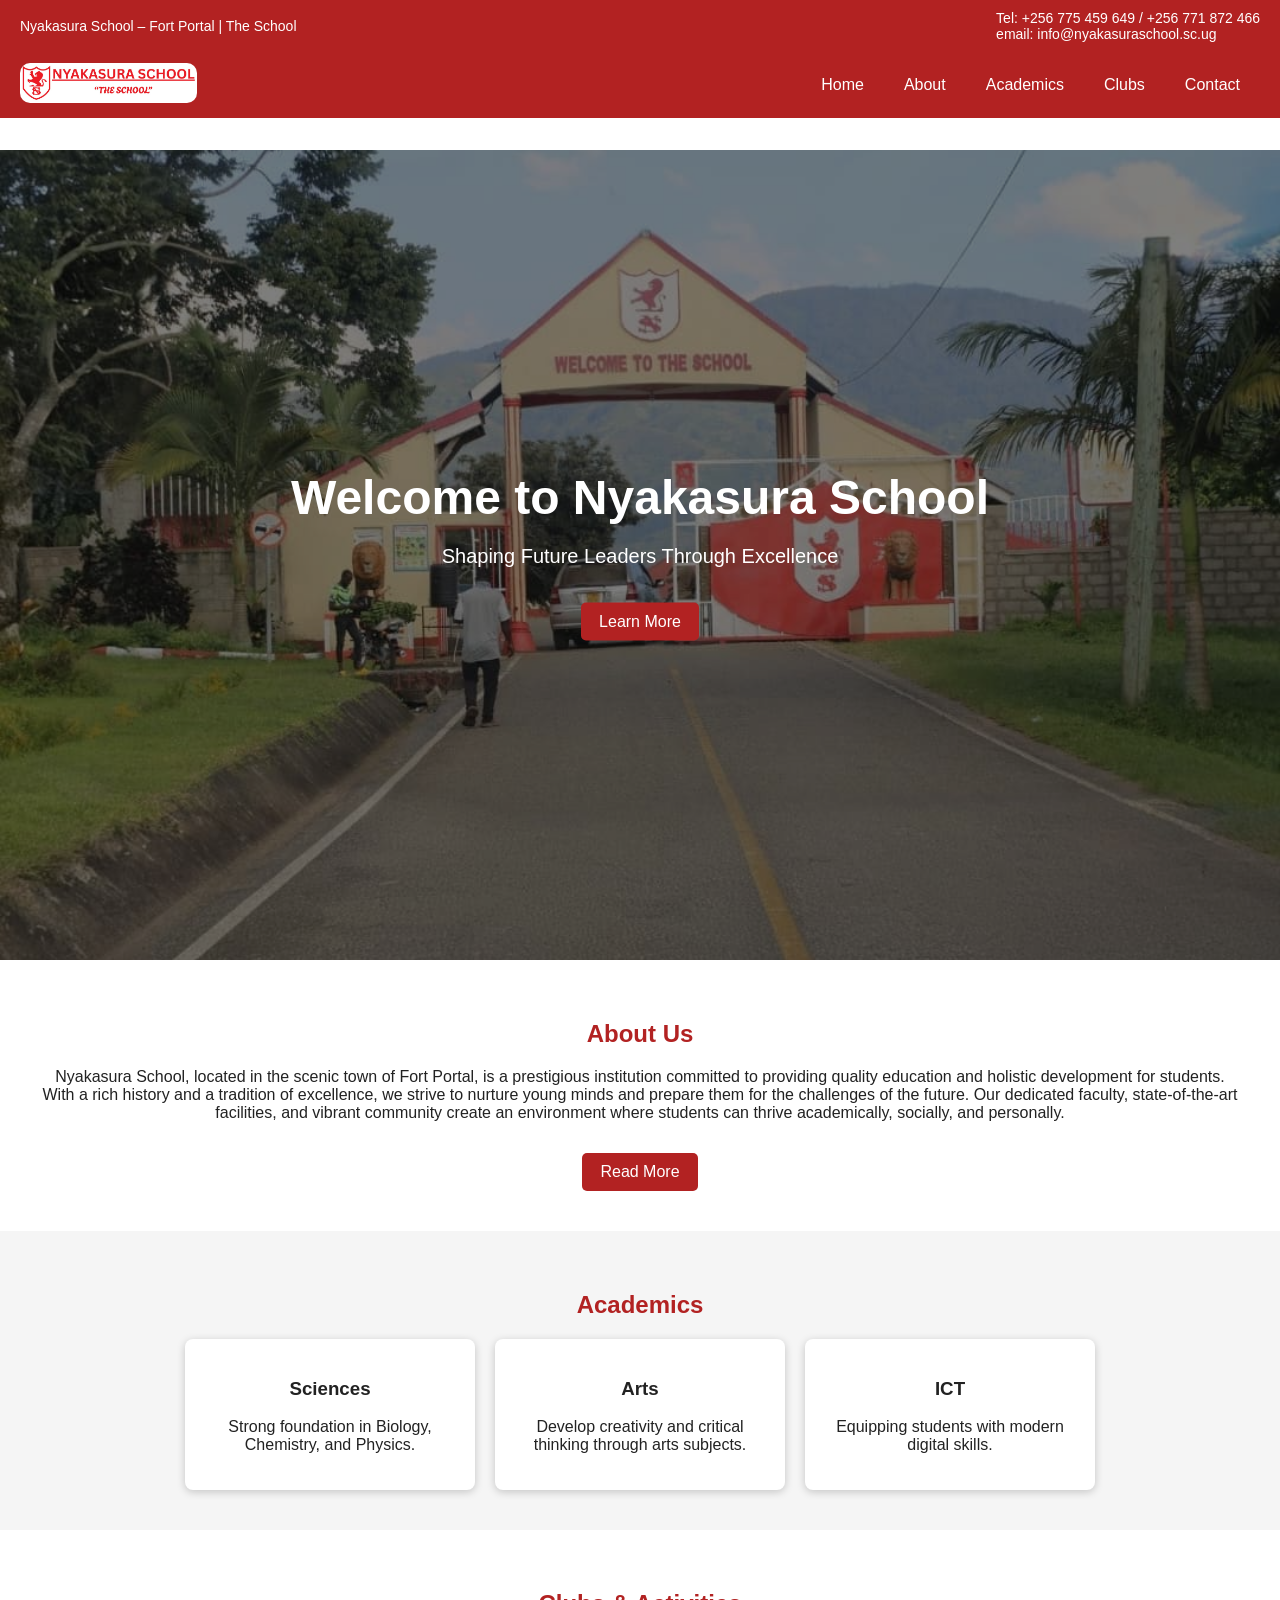
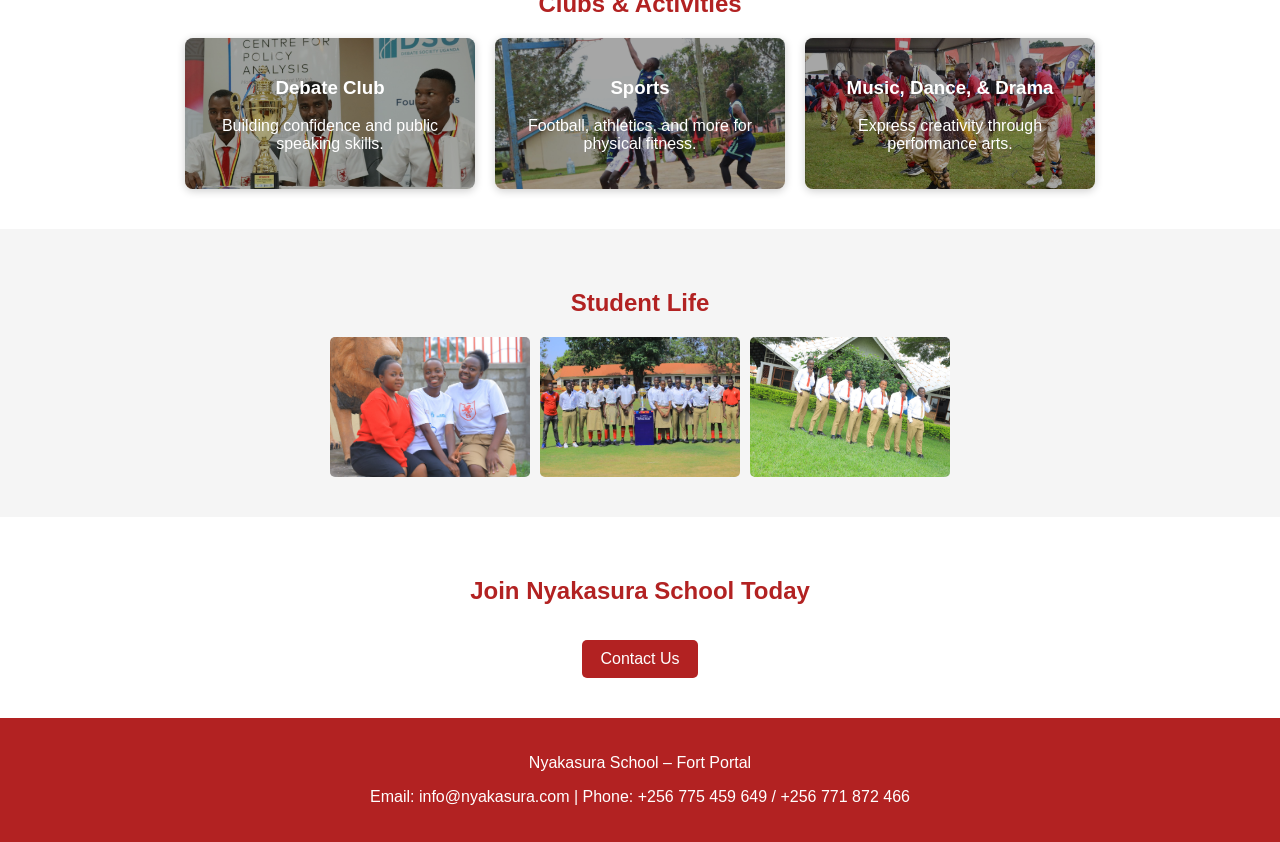
==== index.html @ 64fe82e9 "changed css display for the about page" ====
<!DOCTYPE html>
<html lang="en">
<head>
<meta charset="UTF-8">
<meta name="viewport" content="width=device-width, initial-scale=1.0">
<title>Nyakasura School - Fort Portal</title>

<link rel="stylesheet" href="styles/general.css">
<link rel="stylesheet" href="styles/header.css">
<link rel="stylesheet" href="styles/body.css">
</head>

<body>

<!-- Top Header -->
<div class="top-header">
  <div>
    Nyakasura School – Fort Portal | The School
  </div>
    <div>
      Tel: +256 775 459 649 / +256 771 872 466 
      <div class="separator"></div>
      email: info@nyakasuraschool.sc.ug
    </div>
    
</div>

<!-- Navbar -->
<div class="navbar">

  <div class="navbar-badge">
    <img src="images/Nyakasura_nav_badge.jpg" alt="">
  </div>

  <div class="navbar-links">
    <a href="index.html">Home</a>
    <a href="about.html">About</a>
    <a href="academics.html">Academics</a>
    <a href="clubs.html">Clubs</a>
    <a href="contact.html">Contact</a>
  </div>
    
</div>

<!-- Hero Section -->
<div class="hero">
    <div class="hero-content">
        <h1>Welcome to Nyakasura School</h1>
        <p>Shaping Future Leaders Through Excellence</p>
        <a href="#" class="btn">Learn More</a>
    </div>
</div>

<!-- About Preview -->
<section>
    <h2>About Us</h2>
    <p>
        Nyakasura School, located in the scenic town of Fort Portal, is a prestigious institution committed to providing quality education and holistic development for students. With a rich history and a tradition of excellence, we strive to nurture young minds and prepare them for the challenges of the future. Our dedicated faculty, state-of-the-art facilities, and vibrant community create an environment where students can thrive academically, socially, and personally.
    </p>
    <a href="about.html" class="btn">Read More</a>
</section>

<!-- Academics -->
<section class="light">
    <h2>Academics</h2>
    <div class="cards">
        <div class="card">
            <h3>Sciences</h3>
            <p>Strong foundation in Biology, Chemistry, and Physics.</p>
        </div>
        <div class="card">
            <h3>Arts</h3>
            <p>Develop creativity and critical thinking through arts subjects.</p>
        </div>
        <div class="card">
            <h3>ICT</h3>
            <p>Equipping students with modern digital skills.</p>
        </div>
    </div>
</section>

<!-- Clubs -->
<section>
    <h2>Clubs & Activities</h2>
    <div class="cards">
        <div class="card" id="debate">
            <h3>Debate Club</h3>
            <p>Building confidence and public speaking skills.</p>
        </div>
        <div class="card" id="sports">
            <h3>Sports</h3>
            <p>Football, athletics, and more for physical fitness.</p>
        </div>
        <div class="card" id="mdd">
            <h3>Music, Dance, & Drama</h3>
            <p>Express creativity through performance arts.</p>
        </div>
    </div>
</section>

<!-- Gallery -->
<section class="light">
    <h2>Student Life</h2>
    <div class="gallery">
        <img src="images/gallery1.jpg">
        <img src="images/gallery2.jpg">
        <img src="images/gallery4.jpg">
    </div>
</section>

<!-- Call to Action -->
<section>
    <h2>Join Nyakasura School Today</h2>
    <a href="#" class="btn">Contact Us</a>
</section>

<!-- Footer -->
<footer>
    <p>Nyakasura School – Fort Portal</p>
    <p>Email: info@nyakasura.com | Phone: +256 775 459 649 / +256 771 872 466</p>
</footer>

</body>
</html>
---- styles/general.css ----
/* General */
body {
    margin: 0;
    font-family: Arial, sans-serif;
    color: #222;
}
---- styles/header.css ----
/* Top Header */
.top-header {
    background-color: #B22222;
    color: white;
    padding: 10px 20px;
    font-size: 14px;
    display: flex;
    justify-content: space-between;
    align-items: center;
}

/* Navbar */
.navbar {
    display: flex;
    justify-content: space-between;
    align-items: center;
    background-color: #B22222;
    padding: 10px 20px;
}

.navbar-badge img {
    height: 40px;
    width: auto;
    flex-shrink: 0;
    border-radius: 10px;
    
}

.navbar-links {
    display: flex;
}

.navbar a {
    color: white;
    padding: 14px 20px;
    text-decoration: none;
    transition: 0.3s;
}

.navbar a:hover {
    background-color: #8B1A1A;
}
---- styles/body.css ----
/* Hero Section */
.hero {
    height: 90vh;
    background-image: url(../images/nyakasura_welcome_image.jpeg);
    background-repeat: no-repeat;
    background-size: cover;
    background-position: center;
    position: relative;
}

/* Overlay */
.hero::after {
    content: "";
    position: absolute;
    top: 0;
    left: 0;
    right: 0;
    bottom: 0;
    background: rgba(0,0,0,0.5);
}

/* Hero Content */
.hero-content {
    position: relative;
    z-index: 1;
    color: white;
    text-align: center;
    top: 50%;
    transform: translateY(-50%);
}

.hero h1 {
    font-size: 48px;
    margin-bottom: 10px;
}

.hero p {
    font-size: 20px;
}

.about-hero {
    background-image: url("../images/aerial_view.jpg");
    background-repeat: no-repeat;
    background-size: cover;
    background-position: center;
    position: relative;
    height: 200px;
    text-align: center;
    color: white;
}

.about-hero::after {
    content: "";
    position: absolute;
    top: 0;
    left: 0;
    right: 0;
    bottom: 0;
    background: rgba(0,0,0,0.5);
}

/* Button */
.btn {
    background-color: #B22222;
    color: white;
    padding: 10px 18px;
    border: none;
    border-radius: 5px;
    margin-top: 15px;
    display: inline-block;
    text-decoration: none;
    transition: 0.3s;
}

.btn:hover {
    background-color: #8B1A1A;
    transform: scale(1.05);
}

/* Sections */
section {
    padding: 40px;
    text-align: center;
}

.light {
    background-color: #F5F5F5;
}

/* Cards */
.cards {
    display: flex;
    justify-content: center;
    gap: 20px;
    flex-wrap: wrap;
}

.card {
    background: white;
    padding: 20px;
    width: 250px;
    border-radius: 8px;
    box-shadow: 0 2px 8px rgba(0,0,0,0.2);
}

/* Gallery */
.gallery {
    display: flex;
    gap: 10px;
    justify-content: center;
    flex-wrap: wrap;
}

.gallery img {
    width: 200px;
    height: 140px;
    object-fit: cover;
    border-radius: 5px;
}

/* Footer */
footer {
    background-color: #B22222;
    color: white;
    text-align: center;
    padding: 20px;
}

#mdd {
    position: relative;
    background-image: url("../images/mdd.jpg");
    background-size: cover;
    background-position: center;
    background-repeat: no-repeat;
    background-color: transparent;
    color: white;
    overflow: hidden;
}

#mdd::before, #sports::before, #debate::before {
    content: "";
    position: absolute;
    inset: 0;
    background: rgba(0, 0, 0, 0.35);
    z-index: 0;
}

#mdd > * , #sports > * , #debate > * {
    position: relative;
    z-index: 1;
}



#sports {
    position: relative;
    background-image: url("../images/sports.jpg");
    background-size: cover;
    background-position: center;
    background-repeat: no-repeat;
    background-color: transparent;
    color: white;
    overflow: hidden;
}

#debate {
    position: relative;
    background-image: url("../images/debate.jpg");
    background-size: cover;
    background-position: center;
    background-repeat: no-repeat;
    background-color: transparent;
    color: white;
    overflow: hidden;
}

h2 {
    color: #B22222;
}

.separator {
    display: block;
    width: 2px;
    height: 100%;
    background-color: white;
    margin: 0 10px;
}
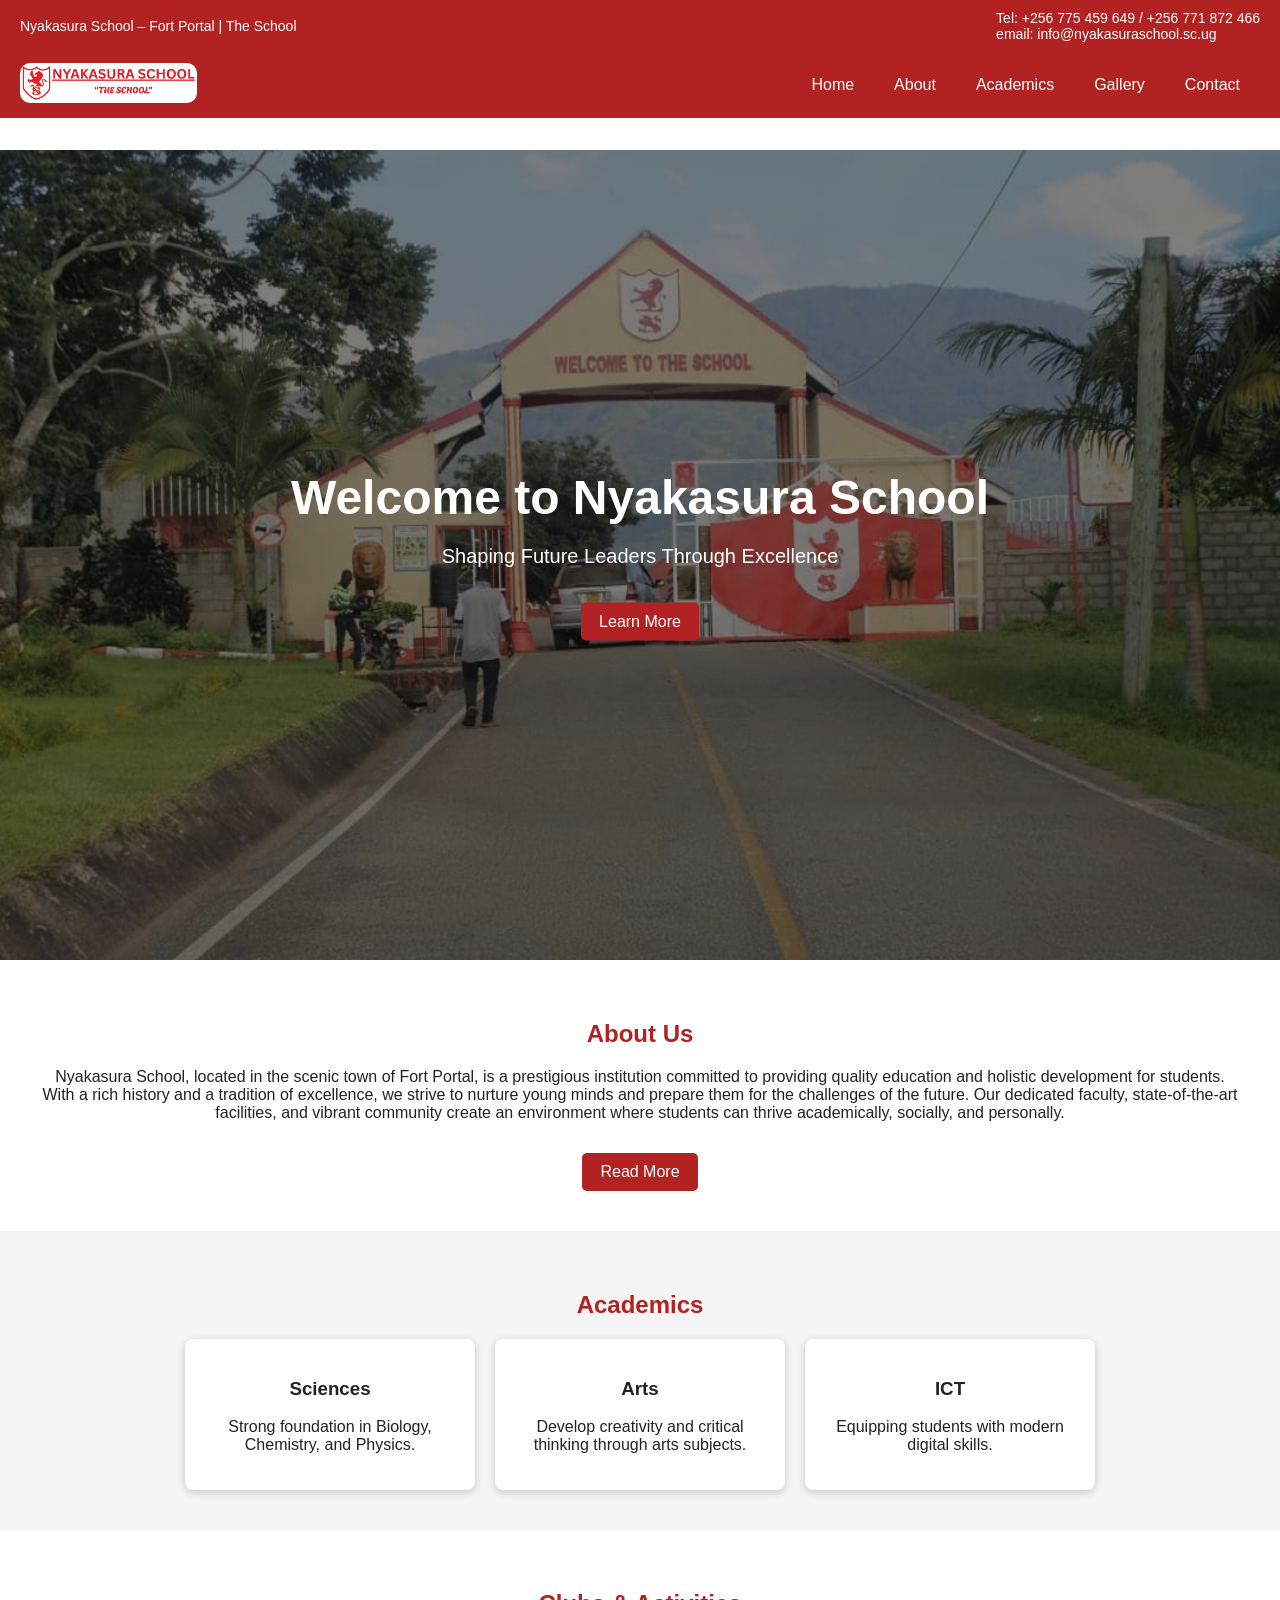
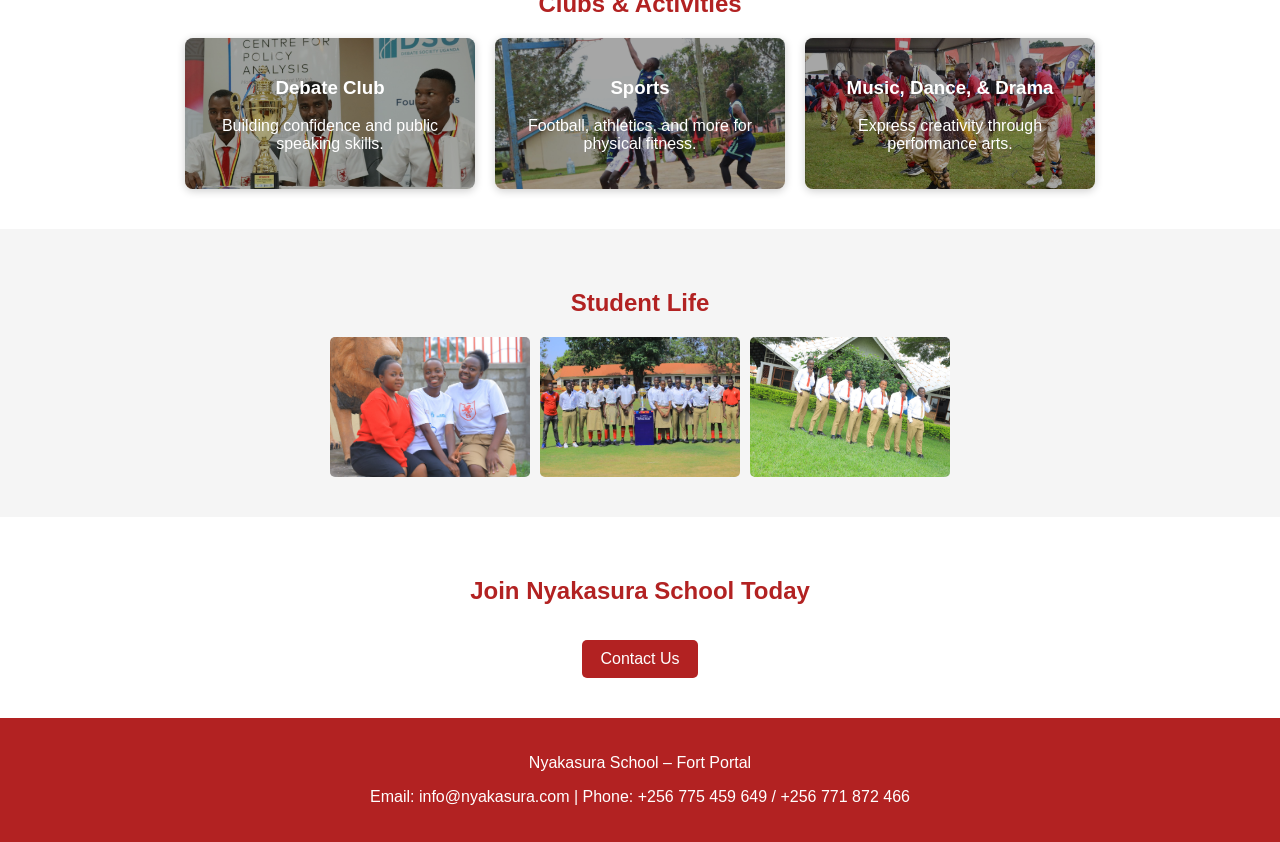
==== commit 8ada5dee: "made css and footer changes" ====
--- a/index.html
+++ b/index.html
@@ -36,7 +36,7 @@
     <a href="index.html">Home</a>
     <a href="about.html">About</a>
     <a href="academics.html">Academics</a>
-    <a href="clubs.html">Clubs</a>
+    <a href="gallery.html">Gallery</a>
     <a href="contact.html">Contact</a>
   </div>
     
--- a/styles/body.css
+++ b/styles/body.css
@@ -9,7 +9,7 @@
 }
 
 /* Overlay */
-.hero::after {
+.hero::after, .about-hero::after {
     content: "";
     position: absolute;
     top: 0;
@@ -39,7 +39,7 @@
 }
 
 .about-hero {
-    background-image: url("../images/aerial_view.jpg");
+    background-image: url("../images/badge1.png");
     background-repeat: no-repeat;
     background-size: cover;
     background-position: center;
@@ -49,15 +49,18 @@
     color: white;
 }
 
-.about-hero::after {
-    content: "";
+
+
+.about {
     position: absolute;
-    top: 0;
-    left: 0;
-    right: 0;
-    bottom: 0;
-    background: rgba(0,0,0,0.5);
+    left: 25%;
+    right: 25%;
+    top: 15%;
+    bottom: 15%;
+    z-index: 1;
 }
+
+
 
 /* Button */
 .btn {
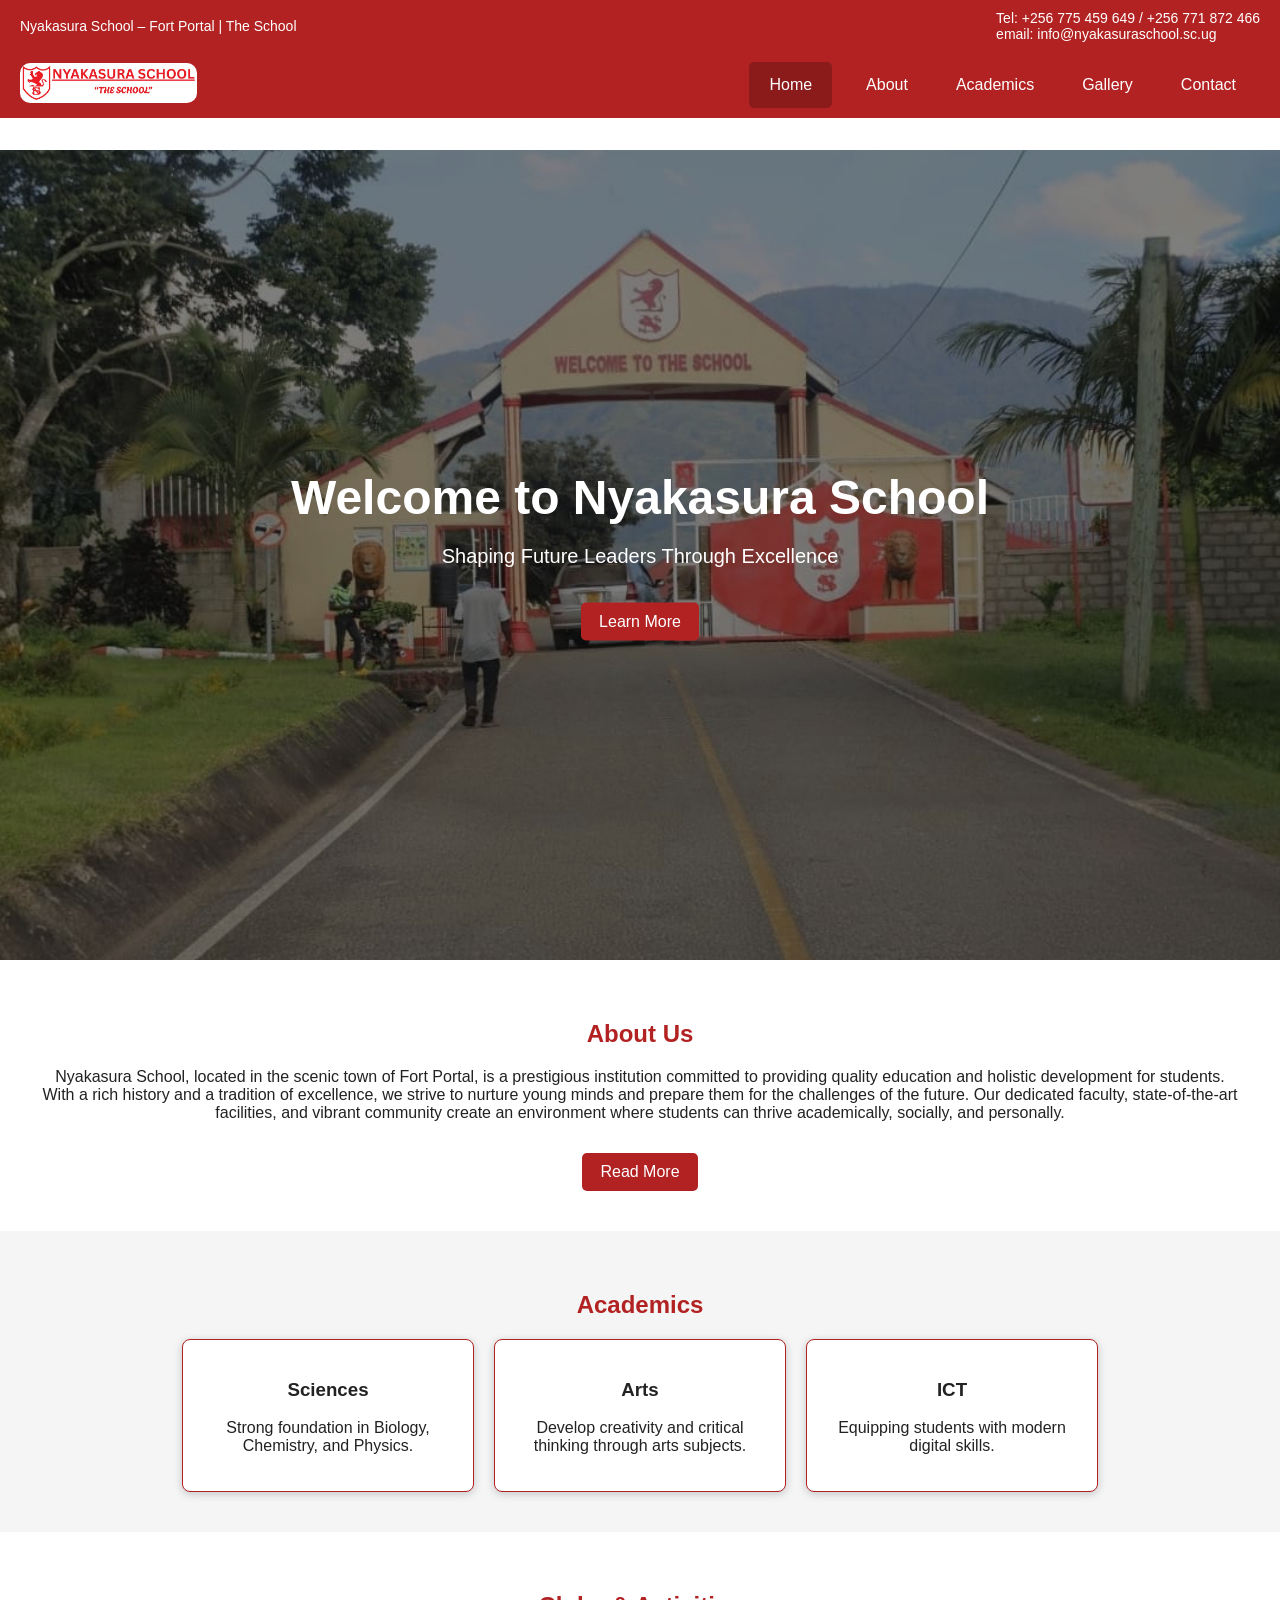
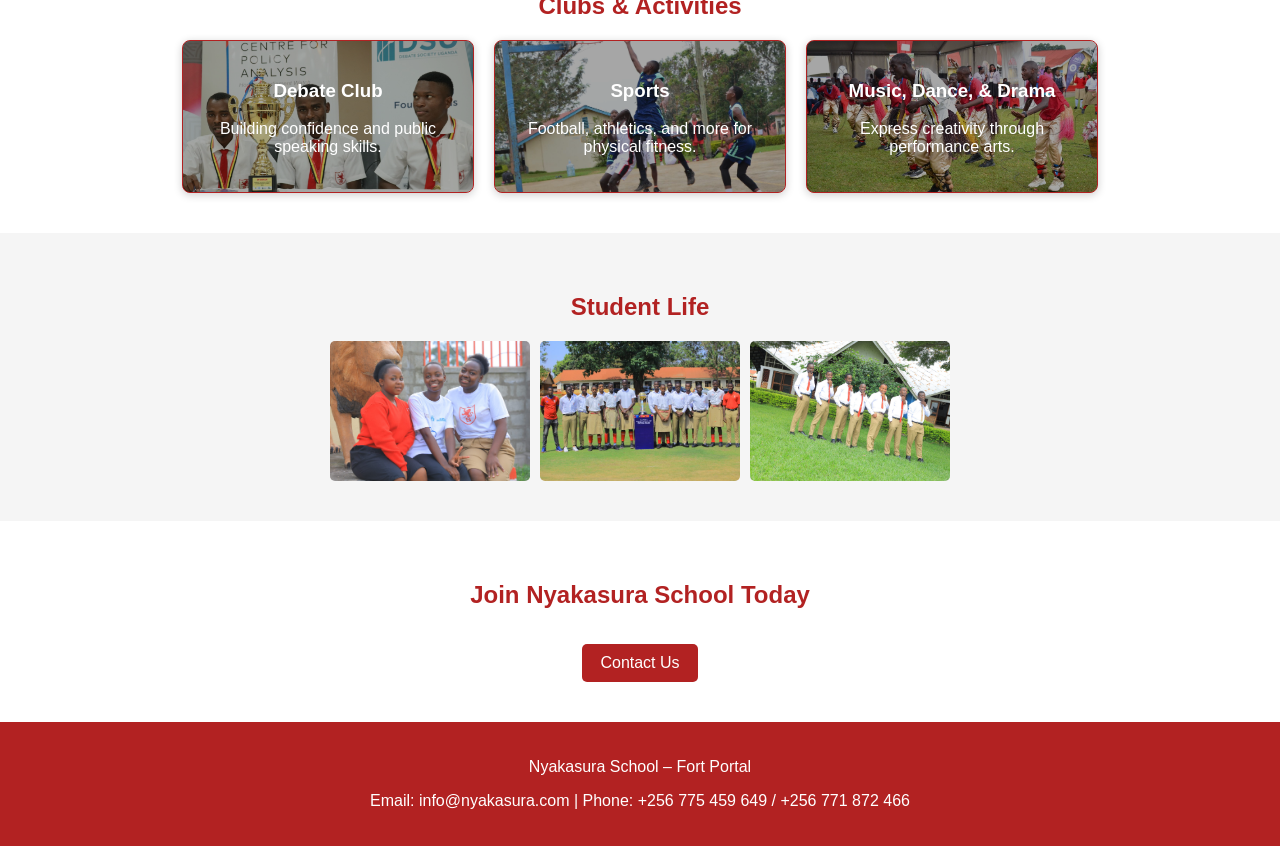
==== commit f8aaf200: "added css setting to keep hover effects on current page" ====
--- a/index.html
+++ b/index.html
@@ -33,7 +33,7 @@
   </div>
 
   <div class="navbar-links">
-    <a href="index.html">Home</a>
+    <a href="index.html" class="active">Home</a>
     <a href="about.html">About</a>
     <a href="academics.html">Academics</a>
     <a href="gallery.html">Gallery</a>
--- a/styles/header.css
+++ b/styles/header.css
@@ -35,9 +35,13 @@
     padding: 14px 20px;
     text-decoration: none;
     transition: 0.3s;
+    border-radius: 5px;
+    margin: 0 4px;
 }
 
-.navbar a:hover {
+.navbar a:hover,
+.navbar a.active {
     background-color: #8B1A1A;
+    margin: 0 10px;
 }
 
--- a/styles/body.css
+++ b/styles/body.css
@@ -9,7 +9,7 @@
 }
 
 /* Overlay */
-.hero::after, .about-hero::after {
+.hero::after, .about-hero::after, .contact-hero::after {
     content: "";
     position: absolute;
     top: 0;
@@ -38,8 +38,9 @@
     font-size: 20px;
 }
 
+/* about page */
 .about-hero {
-    background-image: url("../images/badge1.png");
+    background-image: url("../images/aerial_view.jpg");
     background-repeat: no-repeat;
     background-size: cover;
     background-position: center;
@@ -102,6 +103,7 @@
     background: white;
     padding: 20px;
     width: 250px;
+    border: 1px solid #B22222;
     border-radius: 8px;
     box-shadow: 0 2px 8px rgba(0,0,0,0.2);
 }
@@ -129,6 +131,7 @@
     padding: 20px;
 }
 
+
 #mdd {
     position: relative;
     background-image: url("../images/mdd.jpg");
@@ -187,4 +190,77 @@
     height: 100%;
     background-color: white;
     margin: 0 10px;
+}
+
+.icons {
+    display: flex;
+    flex-direction: row;
+    justify-content: space-evenly;
+    gap: 20px;
+    margin-top: 10px;
+    margin-bottom: 10px;
+   
+}
+
+.x-icon, .facebook-icon, .instagram-icon {
+     border-width: 5px;
+    border-color: #B22222;
+    padding: 5px;
+    border-radius: 5px;
+    background-color: white;
+}
+
+.icons img {
+    width: 10px;
+    height: auto;
+    margin: 0 auto;
+}
+
+.icons a {
+    text-decoration: none;
+   color: black;
+    font-size: smaller;
+}
+
+.icons a:hover {
+    color: #8B1A1A;
+}
+
+/* contact page */
+.contact-hero {
+    position: relative;
+    background-image: url("../images/contact-image.jpg");
+    background-size: cover;
+    background-position: center;
+    background-repeat: repeat;
+    background-color: transparent;
+    color: white;
+    overflow: hidden;
+    height: 200px;
+}
+
+.contact-hero::after {
+    background: rgba(0, 0, 0, 0.5);
+}
+
+.contact-hero::before {
+    content: "";
+    position: absolute;
+    inset: 0;
+    background: transparent;
+    z-index: 0;
+}
+
+.contact-hero-content {
+    position: relative;
+    z-index: 1;
+    text-align: center;
+    padding: 50px 0;
+}
+
+#contact-cards {
+    justify-content: center;
+    background-color: #964646;
+    color: white;
+    font-weight: bold;
 }
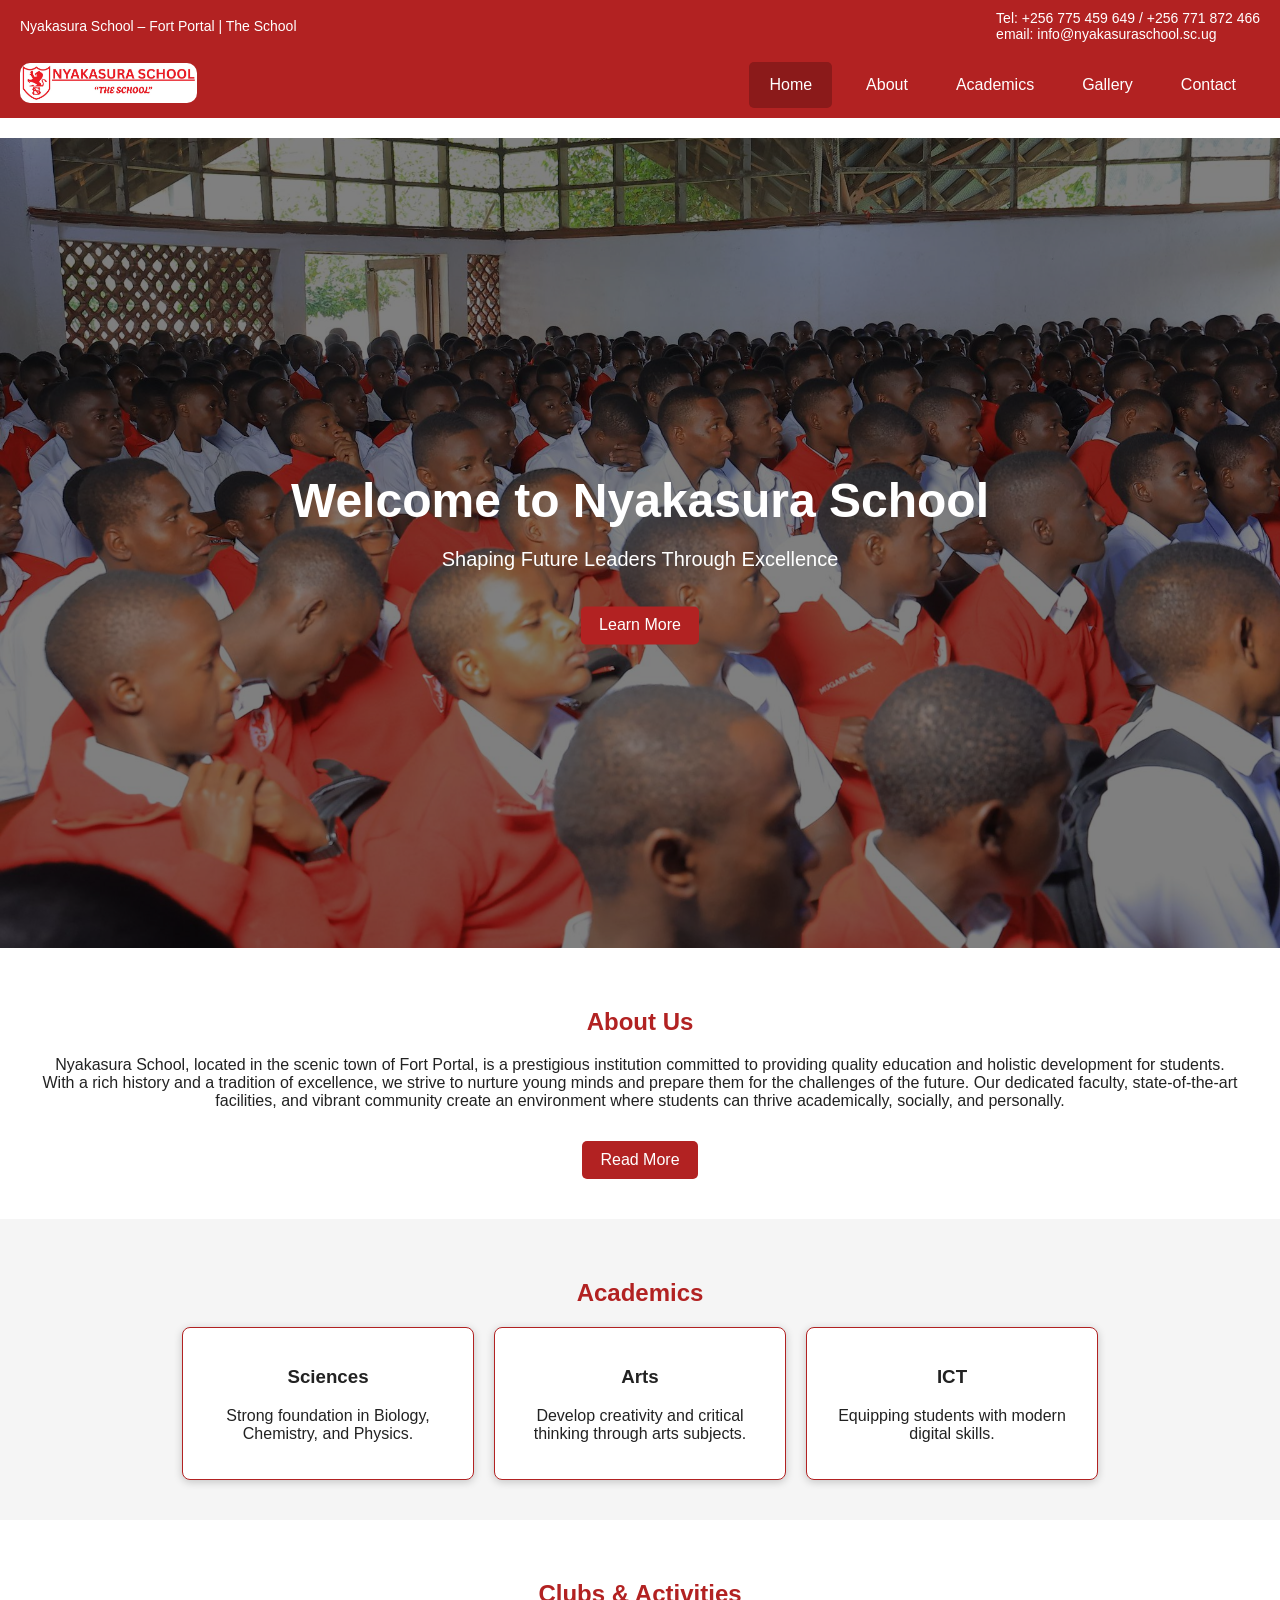
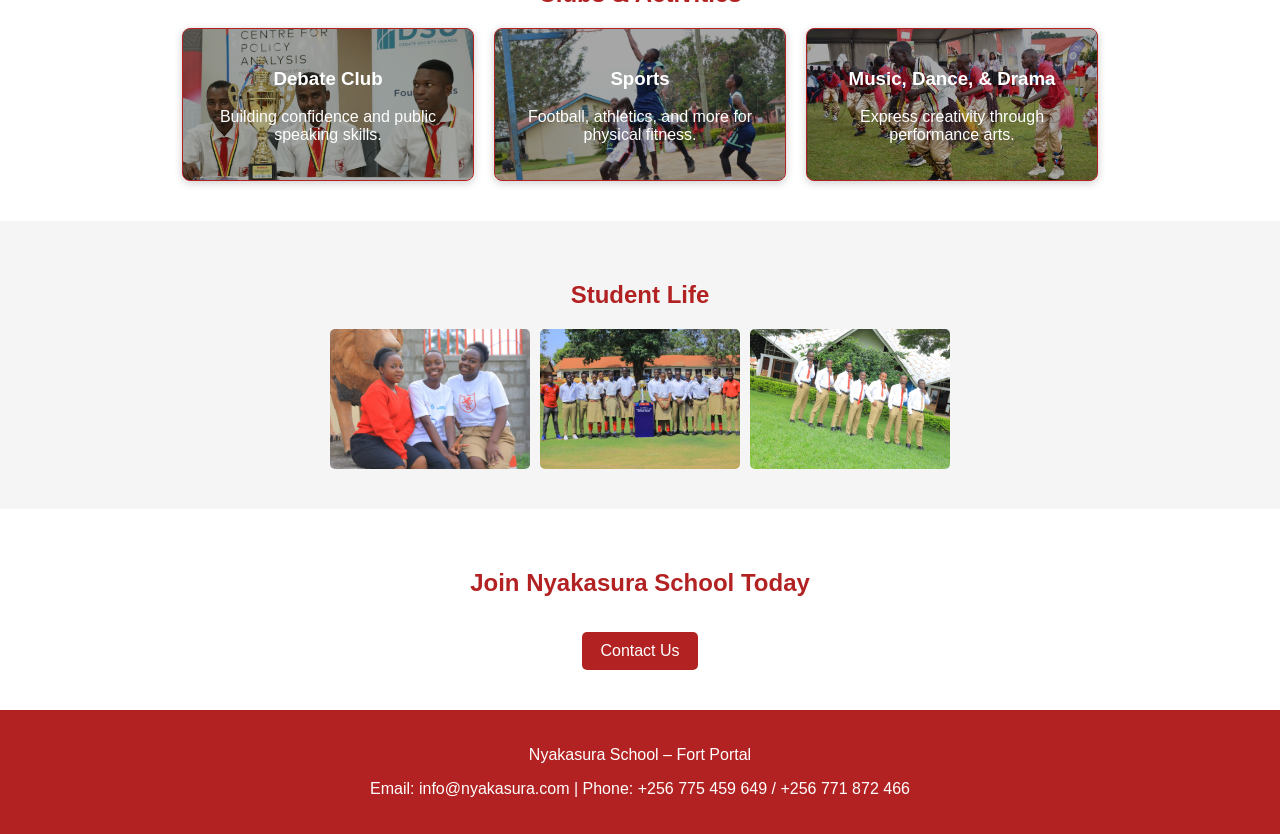
==== commit a2750744: "added js to enable image slide on hero section" ====
--- a/index.html
+++ b/index.html
@@ -43,11 +43,50 @@
 </div>
 
 <!-- Hero Section -->
-<div class="hero">
-    <div class="hero-content">
-        <h1>Welcome to Nyakasura School</h1>
-        <p>Shaping Future Leaders Through Excellence</p>
-        <a href="#" class="btn">Learn More</a>
+<div class="hero-carousel">
+    <div class="hero-slide active" style="background-image: url(images/hero1.jpg);">
+        <div class="hero-overlay"></div>
+        <div class="hero-content">
+            <h1>Welcome to Nyakasura School</h1>
+            <p>Shaping Future Leaders Through Excellence</p>
+            <a href="#" class="btn">Learn More</a>
+        </div>
+    </div>
+    
+    <div class="hero-slide" style="background-image: url(images/hero2.jpg);">
+        <div class="hero-overlay"></div>
+        <div class="hero-content">
+            <h1>Academic Excellence</h1>
+            <p>Empowering Minds, Building Futures</p>
+            <a href="#" class="btn">Learn More</a>
+        </div>
+    </div>
+    
+    <div class="hero-slide" style="background-image: url(images/hero3.jpg);">
+        <div class="hero-overlay"></div>
+        <div class="hero-content">
+            <h1>Holistic Development</h1>
+            <p>Excellence in Learning and Character</p>
+            <a href="#" class="btn">Learn More</a>
+        </div>
+    </div>
+    
+    <div class="hero-slide" style="background-image: url(images/hero4.jpg);">
+        <div class="hero-overlay"></div>
+        <div class="hero-content">
+            <h1>Join Our Community</h1>
+            <p>Where Potential Becomes Achievement</p>
+            <a href="#" class="btn">Learn More</a>
+        </div>
+    </div>
+    
+    <div class="hero-slide" style="background-image: url(images/hero5.jpg);">
+        <div class="hero-overlay"></div>
+        <div class="hero-content">
+            <h1>Transform Your Future</h1>
+            <p>Your Journey to Success Starts Here</p>
+            <a href="#" class="btn">Learn More</a>
+        </div>
     </div>
 </div>
 
@@ -120,5 +159,43 @@
     <p>Email: info@nyakasura.com | Phone: +256 775 459 649 / +256 771 872 466</p>
 </footer>
 
+<script>
+    // Hero carousel autoplay
+    let currentSlide = 0;
+    const slides = document.querySelectorAll('.hero-slide');
+    const totalSlides = slides.length;
+
+    function showSlide(index) {
+        // Remove active and prev from all slides
+        slides.forEach((slide, i) => {
+            slide.classList.remove('active', 'prev');
+            if (i !== index) {
+                slide.style.zIndex = '1';
+            }
+        });
+        
+        // Set the previous slide (the one being replaced)
+        const previousSlide = slides[(index - 1 + totalSlides) % totalSlides];
+        previousSlide.classList.add('prev');
+        previousSlide.style.zIndex = '1';
+        
+        // Set the new active slide
+        slides[index].classList.add('active');
+        slides[index].style.zIndex = '2';
+    }
+
+    // Initialize first slide
+    slides[0].classList.add('active');
+    slides[0].style.zIndex = '2';
+
+    function nextSlide() {
+        currentSlide = (currentSlide + 1) % totalSlides;
+        showSlide(currentSlide);
+    }
+
+    // Change slide every 5 seconds
+    setInterval(nextSlide, 5000);
+</script>
+
 </body>
 </html>
--- a/styles/body.css
+++ b/styles/body.css
@@ -1,67 +1,6 @@
-/* Hero Section */
-.hero {
-    height: 90vh;
-    background-image: url(../images/nyakasura_welcome_image.jpeg);
-    background-repeat: no-repeat;
-    background-size: cover;
-    background-position: center;
-    position: relative;
-}
-
-/* Overlay */
-.hero::after, .about-hero::after, .contact-hero::after {
-    content: "";
-    position: absolute;
-    top: 0;
-    left: 0;
-    right: 0;
-    bottom: 0;
-    background: rgba(0,0,0,0.5);
-}
-
-/* Hero Content */
-.hero-content {
-    position: relative;
-    z-index: 1;
-    color: white;
-    text-align: center;
-    top: 50%;
-    transform: translateY(-50%);
-}
-
-.hero h1 {
-    font-size: 48px;
-    margin-bottom: 10px;
-}
-
-.hero p {
-    font-size: 20px;
-}
-
-/* about page */
-.about-hero {
-    background-image: url("../images/aerial_view.jpg");
-    background-repeat: no-repeat;
-    background-size: cover;
-    background-position: center;
-    position: relative;
-    height: 200px;
-    text-align: center;
-    color: white;
-}
-
-
-
-.about {
-    position: absolute;
-    left: 25%;
-    right: 25%;
-    top: 15%;
-    bottom: 15%;
-    z-index: 1;
-}
-
-
+/* ========================================
+   GLOBAL & SHARED STYLES
+   ======================================== */
 
 /* Button */
 .btn {
@@ -91,6 +30,95 @@
     background-color: #F5F5F5;
 }
 
+h2 {
+    color: #B22222;
+}
+
+.separator {
+    display: block;
+    width: 2px;
+    height: 100%;
+    background-color: white;
+    margin: 0 10px;
+}
+
+/* Footer */
+footer {
+    background-color: #B22222;
+    color: white;
+    text-align: center;
+    padding: 20px;
+}
+
+
+/* ========================================
+   HOMEPAGE STYLES
+   ======================================== */
+
+/* Hero Section Carousel */
+.hero-carousel {
+    height: 90vh;
+    position: relative;
+    overflow: hidden;
+    margin-top: 20px;
+}
+
+.hero-slide {
+    position: absolute;
+    top: 0;
+    left: 0;
+    width: 100%;
+    height: 100%;
+    background-repeat: no-repeat;
+    background-size: cover;
+    background-position: center;
+    transform: translateX(100%);
+    transition: transform 1s ease-in-out;
+    z-index: 1;
+}
+
+.hero-slide.active {
+    transform: translateX(0);
+    z-index: 2;
+}
+
+.hero-slide.prev {
+    transform: translateX(-100%);
+    z-index: 1;
+}
+
+/* Hero Overlay */
+.hero-overlay {
+    position: absolute;
+    top: 0;
+    left: 0;
+    right: 0;
+    bottom: 0;
+    background: rgba(0, 0, 0, 0.5);
+    z-index: 1;
+}
+
+/* Hero Content */
+.hero-content {
+    position: absolute;
+    z-index: 2;
+    color: white;
+    text-align: center;
+    top: 50%;
+    left: 50%;
+    transform: translate(-50%, -50%);
+    width: 100%;
+}
+
+.hero-slide h1 {
+    font-size: 48px;
+    margin-bottom: 10px;
+}
+
+.hero-slide p {
+    font-size: 20px;
+}
+
 /* Cards */
 .cards {
     display: flex;
@@ -123,15 +151,7 @@
     border-radius: 5px;
 }
 
-/* Footer */
-footer {
-    background-color: #B22222;
-    color: white;
-    text-align: center;
-    padding: 20px;
-}
-
-
+/* Clubs & Activities with Background Images */
 #mdd {
     position: relative;
     background-image: url("../images/mdd.jpg");
@@ -156,8 +176,6 @@
     z-index: 1;
 }
 
-
-
 #sports {
     position: relative;
     background-image: url("../images/sports.jpg");
@@ -180,17 +198,94 @@
     overflow: hidden;
 }
 
-h2 {
-    color: #B22222;
-}
-
-.separator {
-    display: block;
-    width: 2px;
-    height: 100%;
-    background-color: white;
-    margin: 0 10px;
-}
+
+/* ========================================
+   ABOUT PAGE STYLES
+   ======================================== */
+
+.about-hero {
+    background-image: url("../images/aerial_view.jpg");
+    background-repeat: no-repeat;
+    background-size: cover;
+    background-position: center;
+    position: relative;
+    height: 200px;
+    text-align: center;
+    color: white;
+}
+
+.about-hero::after {
+    content: "";
+    position: absolute;
+    top: 0;
+    left: 0;
+    right: 0;
+    bottom: 0;
+    background: rgba(0,0,0,0);
+}
+
+.about {
+    position: absolute;
+    left: 25%;
+    right: 25%;
+    top: 15%;
+    bottom: 15%;
+    z-index: 1;
+}
+
+
+/* ========================================
+   CONTACT PAGE STYLES
+   ======================================== */
+
+.contact-hero {
+    position: relative;
+    background-image: url("../images/contact-image.jpg");
+    background-size: cover;
+    background-position: center;
+    background-repeat: repeat;
+    background-color: transparent;
+    color: white;
+    overflow: hidden;
+    height: 200px;
+}
+
+.contact-hero::after {
+    content: "";
+    position: absolute;
+    top: 0;
+    left: 0;
+    right: 0;
+    bottom: 0;
+    background: rgba(0, 0, 0, 0.5);
+}
+
+.contact-hero::before {
+    content: "";
+    position: absolute;
+    inset: 0;
+    background: transparent;
+    z-index: 0;
+}
+
+.contact-hero-content {
+    position: relative;
+    z-index: 1;
+    text-align: center;
+    padding: 50px 0;
+}
+
+#contact-cards {
+    justify-content: center;
+    background-color: #964646;
+    color: white;
+    font-weight: bold;
+}
+
+
+/* ========================================
+   SOCIAL ICONS & LINKS
+   ======================================== */
 
 .icons {
     display: flex;
@@ -199,11 +294,10 @@
     gap: 20px;
     margin-top: 10px;
     margin-bottom: 10px;
-   
 }
 
 .x-icon, .facebook-icon, .instagram-icon {
-     border-width: 5px;
+    border-width: 5px;
     border-color: #B22222;
     padding: 5px;
     border-radius: 5px;
@@ -218,49 +312,10 @@
 
 .icons a {
     text-decoration: none;
-   color: black;
+    color: black;
     font-size: smaller;
 }
 
 .icons a:hover {
     color: #8B1A1A;
-}
-
-/* contact page */
-.contact-hero {
-    position: relative;
-    background-image: url("../images/contact-image.jpg");
-    background-size: cover;
-    background-position: center;
-    background-repeat: repeat;
-    background-color: transparent;
-    color: white;
-    overflow: hidden;
-    height: 200px;
-}
-
-.contact-hero::after {
-    background: rgba(0, 0, 0, 0.5);
-}
-
-.contact-hero::before {
-    content: "";
-    position: absolute;
-    inset: 0;
-    background: transparent;
-    z-index: 0;
-}
-
-.contact-hero-content {
-    position: relative;
-    z-index: 1;
-    text-align: center;
-    padding: 50px 0;
-}
-
-#contact-cards {
-    justify-content: center;
-    background-color: #964646;
-    color: white;
-    font-weight: bold;
 }
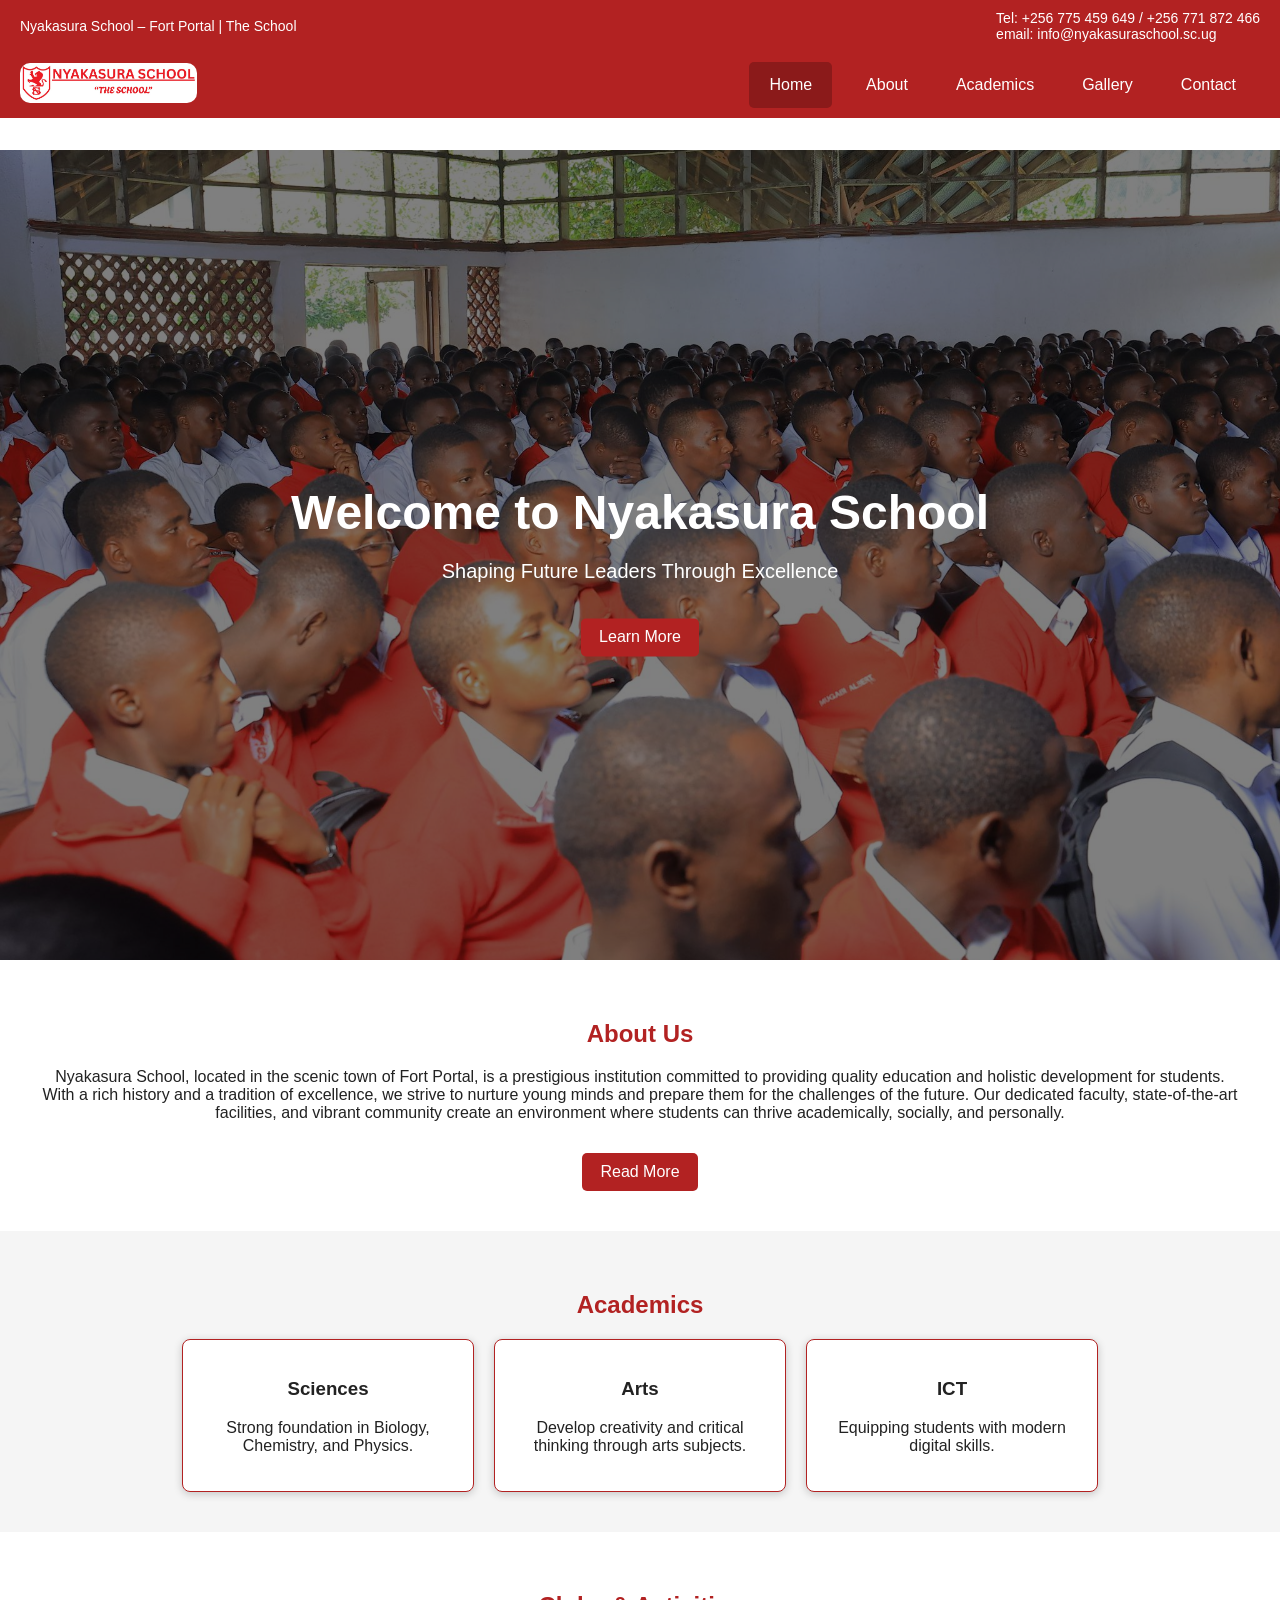
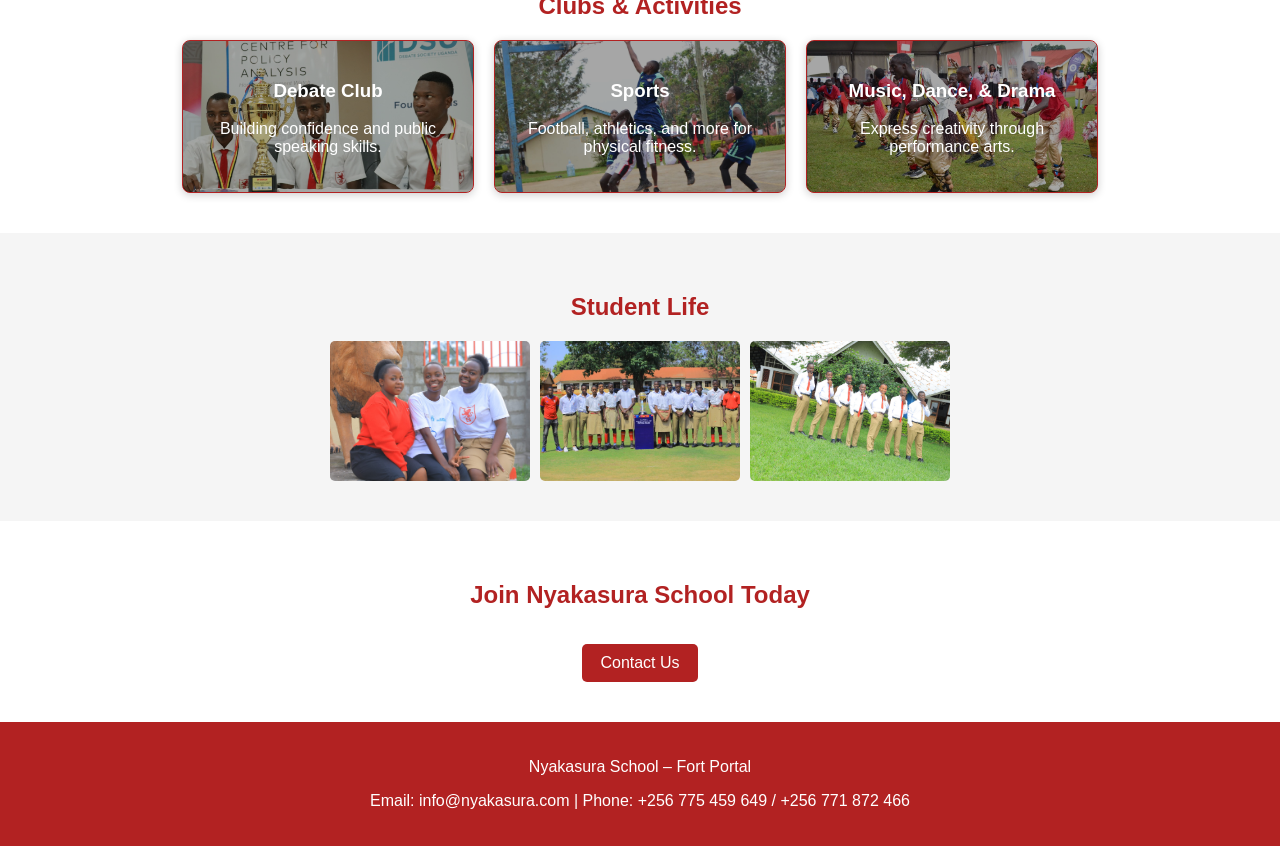
==== commit 5df5cd74: "fixed the header position on the page" ====
--- a/index.html
+++ b/index.html
@@ -12,8 +12,11 @@
 
 <body>
 
-<!-- Top Header -->
-<div class="top-header">
+
+ <div class="header">
+
+    <!-- Top Header -->
+    <div class="top-header">
   <div>
     Nyakasura School – Fort Portal | The School
   </div>
@@ -41,8 +44,12 @@
   </div>
     
 </div>
-
-<!-- Hero Section -->
+ </div>
+
+ 
+<div class="page-content">
+
+    <!-- Hero Section -->
 <div class="hero-carousel">
     <div class="hero-slide active" style="background-image: url(images/hero1.jpg);">
         <div class="hero-overlay"></div>
@@ -196,6 +203,8 @@
     // Change slide every 5 seconds
     setInterval(nextSlide, 5000);
 </script>
+</div>
+
 
 </body>
 </html>
--- a/styles/general.css
+++ b/styles/general.css
@@ -3,4 +3,5 @@
     margin: 0;
     font-family: Arial, sans-serif;
     color: #222;
+    position: relative;
 }
--- a/styles/header.css
+++ b/styles/header.css
@@ -1,4 +1,12 @@
 /* Top Header */
+.header{
+    position: fixed;
+    top: 0;
+    left: 0;
+    width: 100%;
+    z-index: 1000;
+}
+
 .top-header {
     background-color: #B22222;
     color: white;
--- a/styles/body.css
+++ b/styles/body.css
@@ -1,6 +1,10 @@
 /* ========================================
    GLOBAL & SHARED STYLES
    ======================================== */
+
+   .page-content {
+    margin-top: 150px; /* Adjust this value based on the height of your header */
+   }
 
 /* Button */
 .btn {
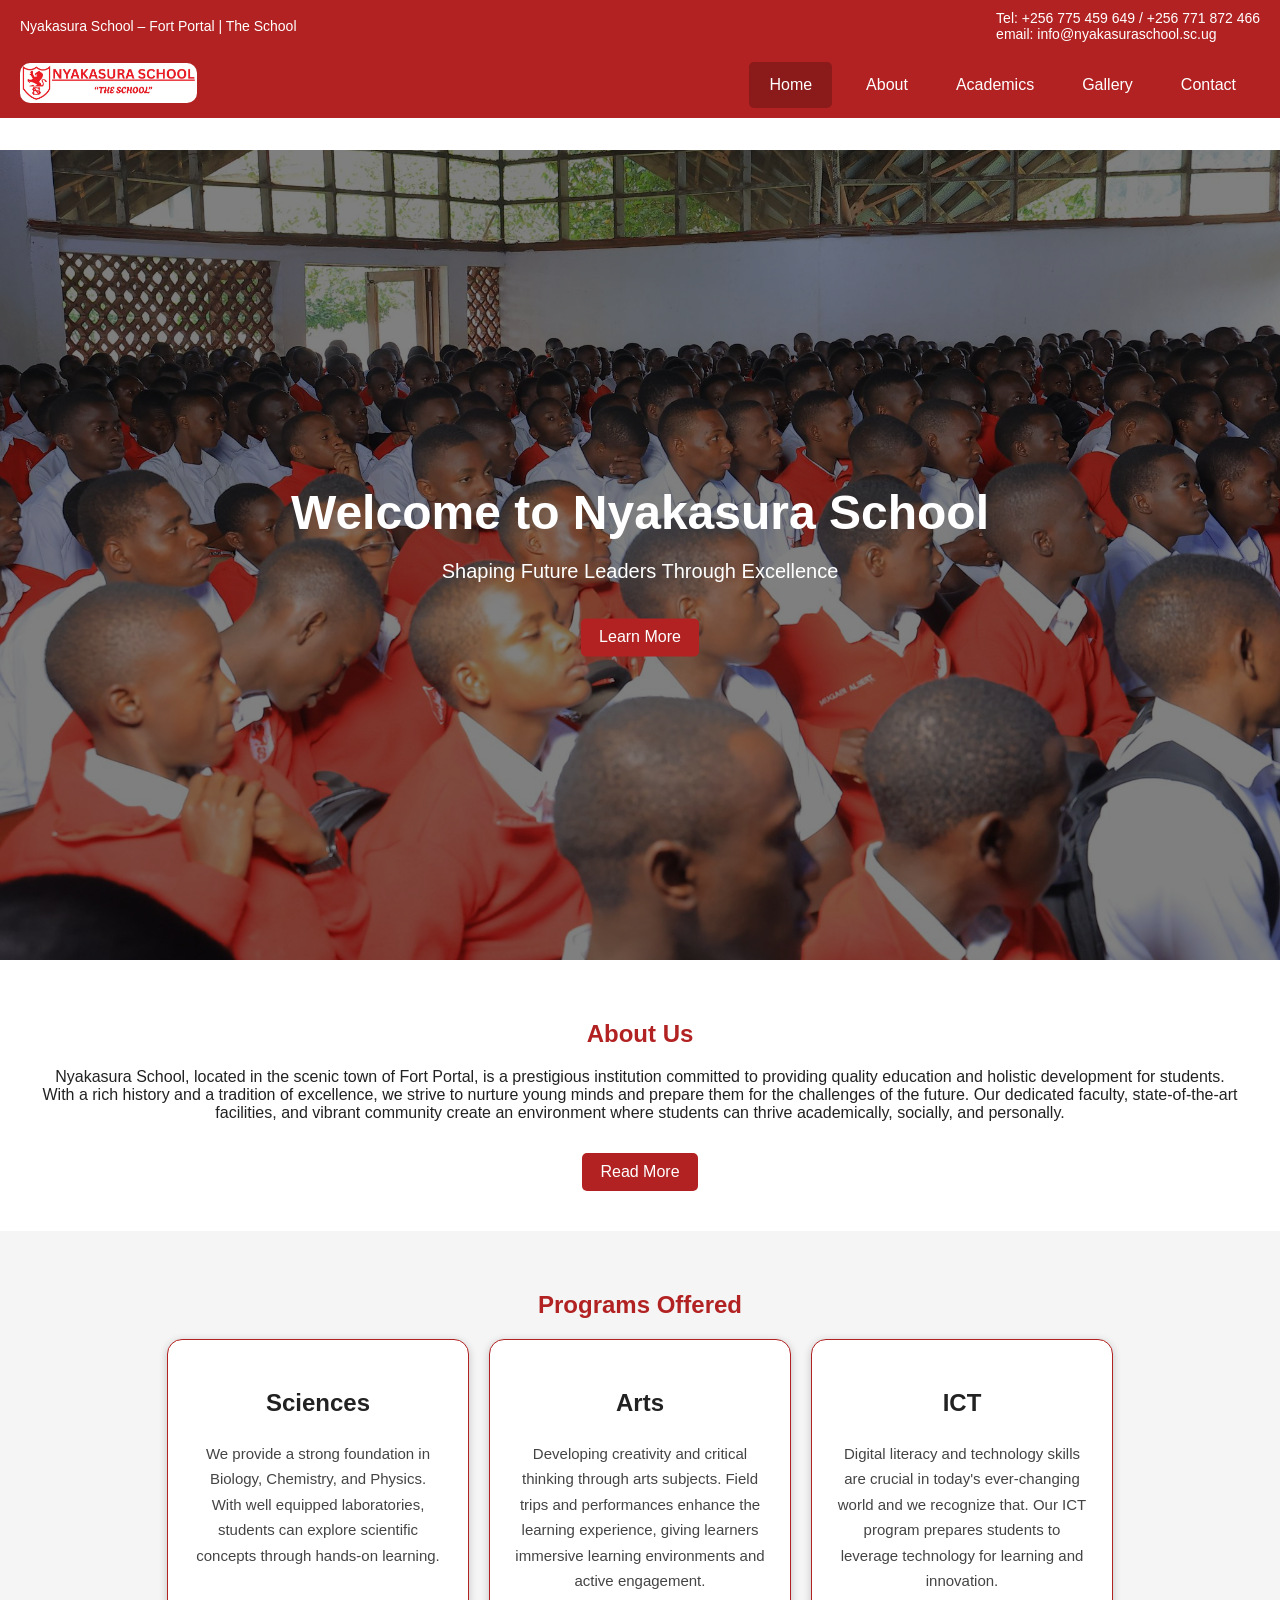
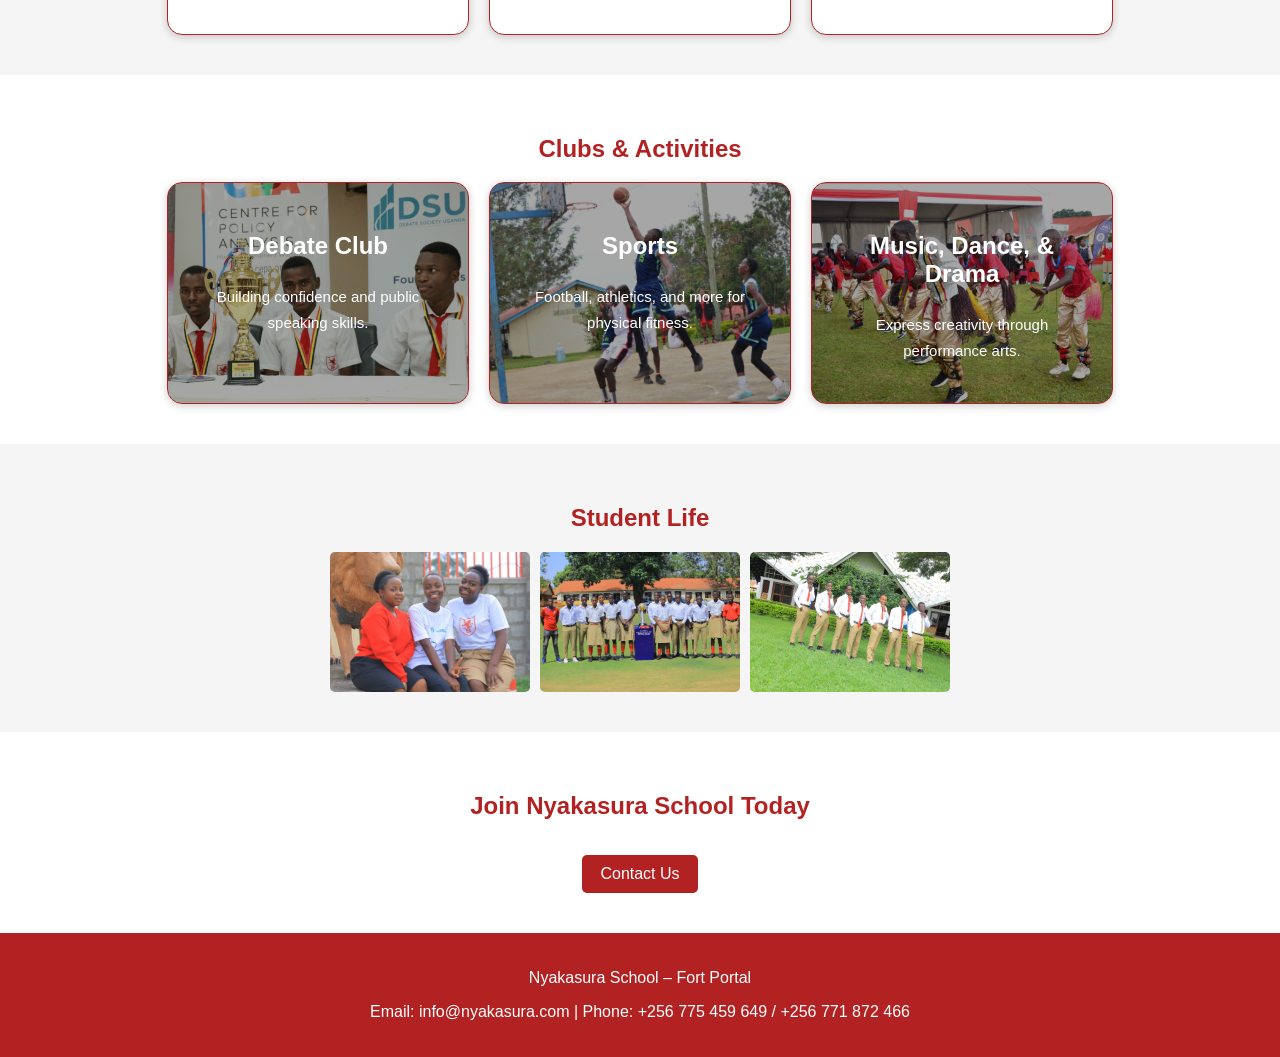
==== commit cc22b773: "added a back to top button" ====
--- a/index.html
+++ b/index.html
@@ -106,21 +106,21 @@
     <a href="about.html" class="btn">Read More</a>
 </section>
 
-<!-- Academics -->
+<!-- Programs offered -->
 <section class="light">
-    <h2>Academics</h2>
+    <h2>Programs Offered</h2>
     <div class="cards">
         <div class="card">
             <h3>Sciences</h3>
-            <p>Strong foundation in Biology, Chemistry, and Physics.</p>
+            <p>We provide a strong foundation in Biology, Chemistry, and Physics. With well equipped laboratories, students can explore scientific concepts through hands-on learning.</p>
         </div>
         <div class="card">
             <h3>Arts</h3>
-            <p>Develop creativity and critical thinking through arts subjects.</p>
+            <p>Developing creativity and critical thinking through arts subjects. Field trips and performances enhance the learning experience, giving learners immersive learning environments and active engagement.</p>
         </div>
         <div class="card">
             <h3>ICT</h3>
-            <p>Equipping students with modern digital skills.</p>
+            <p>Digital literacy and technology skills are crucial in today's ever-changing world and we recognize that. Our ICT program prepares students to leverage technology for learning and innovation.</p>
         </div>
     </div>
 </section>
@@ -157,7 +157,7 @@
 <!-- Call to Action -->
 <section>
     <h2>Join Nyakasura School Today</h2>
-    <a href="#" class="btn">Contact Us</a>
+    <a href="contact.html" class="btn">Contact Us</a>
 </section>
 
 <!-- Footer -->
@@ -203,8 +203,11 @@
     // Change slide every 5 seconds
     setInterval(nextSlide, 5000);
 </script>
-</div>
-
-
+
+</div>
+
+<button id="topBtn" title="Go to top">▲</button>
+
+<script src="button.js"></script>
 </body>
 </html>
--- a/styles/header.css
+++ b/styles/header.css
@@ -20,6 +20,7 @@
 /* Navbar */
 .navbar {
     display: flex;
+    
     justify-content: space-between;
     align-items: center;
     background-color: #B22222;
@@ -36,6 +37,7 @@
 
 .navbar-links {
     display: flex;
+    flex-wrap: wrap;
 }
 
 .navbar a {
--- a/styles/body.css
+++ b/styles/body.css
@@ -138,6 +138,28 @@
     border: 1px solid #B22222;
     border-radius: 8px;
     box-shadow: 0 2px 8px rgba(0,0,0,0.2);
+    padding: 25px;
+    border-radius: 15px;
+    transition: 0.3s ease;
+}
+
+.card h3{
+    font-family: 'Poppins', sans-serif;
+    font-size: 24px;
+    font-weight: 600;
+}
+
+.card p{
+    font-family: 'Open Sans', sans-serif;
+    font-size: 15px;
+    line-height: 1.7;
+    color: #444;
+}
+
+
+
+.card:hover{
+    transform: translateY(-5px);
 }
 
 /* Gallery */
@@ -167,6 +189,10 @@
     overflow: hidden;
 }
 
+#mdd p {
+    color: white;
+}
+
 #mdd::before, #sports::before, #debate::before {
     content: "";
     position: absolute;
@@ -191,6 +217,10 @@
     overflow: hidden;
 }
 
+#sports p {
+    color: white;
+}
+
 #debate {
     position: relative;
     background-image: url("../images/debate.jpg");
@@ -200,6 +230,10 @@
     background-color: transparent;
     color: white;
     overflow: hidden;
+}
+
+#debate p {
+    color: white;
 }
 
 
@@ -228,6 +262,22 @@
     background: rgba(0,0,0,0);
 }
 
+.about-hero::before{
+    content: "";
+
+    position: absolute;
+
+    top: 0;
+    left: 0;
+
+    width: 100%;
+    height: 100%;
+
+    background: rgba(0,0,0,0.5);
+
+    z-index: 1;
+}
+
 .about {
     position: absolute;
     left: 25%;
@@ -284,6 +334,10 @@
     background-color: #964646;
     color: white;
     font-weight: bold;
+}
+
+#contact-cards p {
+    color: white;
 }
 
 
@@ -322,4 +376,37 @@
 
 .icons a:hover {
     color: #8B1A1A;
+}
+
+
+/* back to top button */
+#topBtn{
+    position: fixed;
+    bottom: 30px;
+    right: 30px;
+
+    display: none;
+
+    background-color: #a54c4c;
+    color: white;
+
+    border: none;
+    outline: none;
+
+    padding: 5px 5px;
+    border-radius: 50%;
+
+    font-size: 20px;
+    cursor: pointer;
+
+    box-shadow: 0 4px 10px rgba(0,0,0,0.2);
+
+    transition: 0.3s ease;
+
+    z-index: 1000;
+}
+
+#topBtn:hover{
+    background-color: #8B1A1A;
+    transform: translateY(-3px);
 }
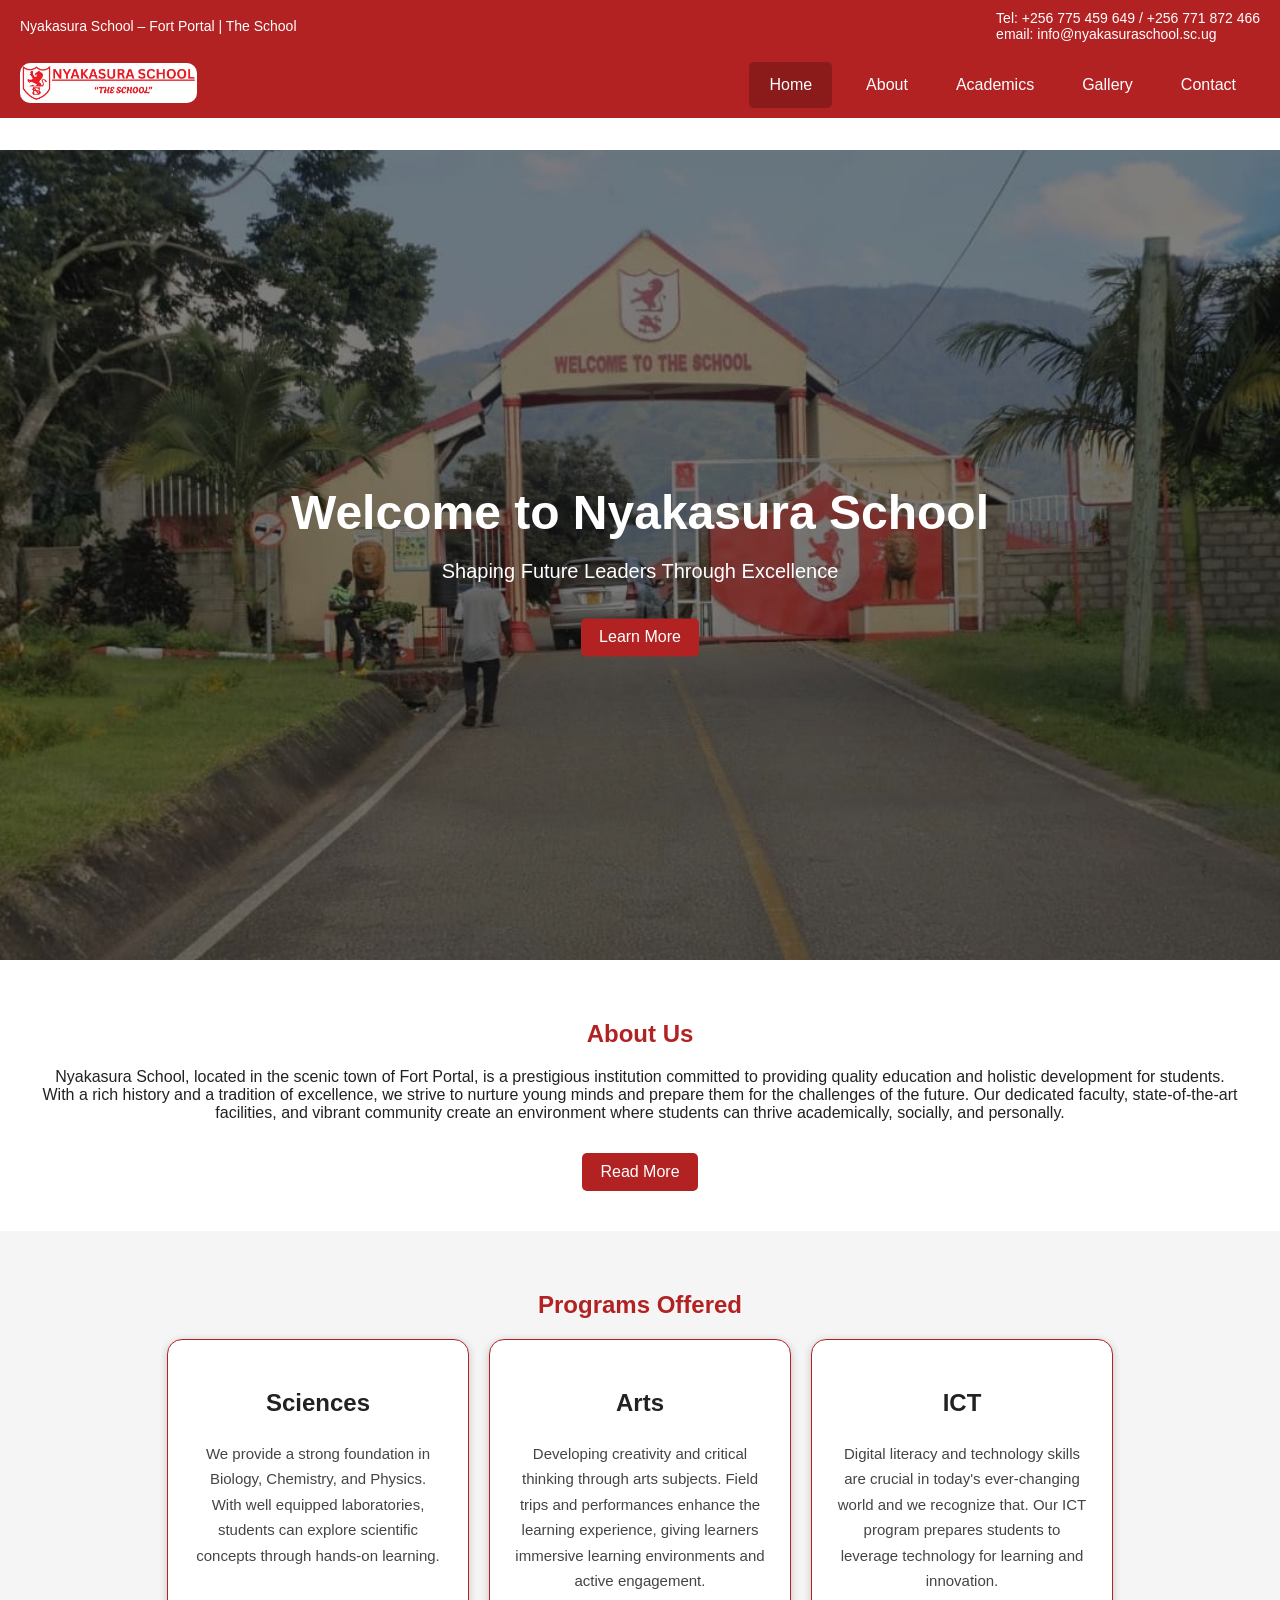
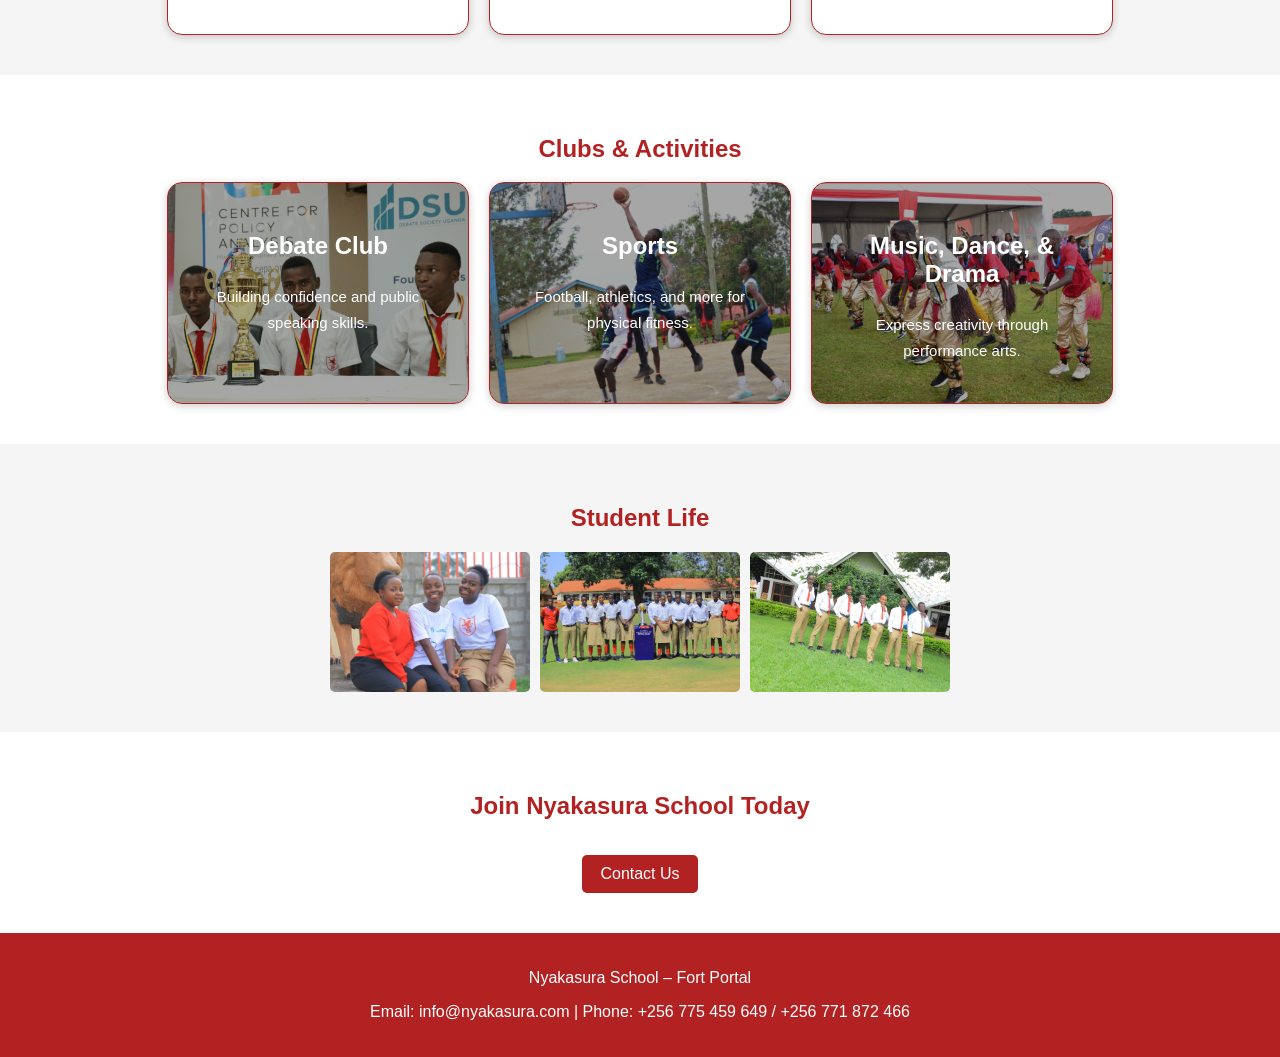
==== commit 62cdb62a: "switched out hero back ground images" ====
--- a/index.html
+++ b/index.html
@@ -1,213 +1,224 @@
 <!DOCTYPE html>
 <html lang="en">
+
 <head>
-<meta charset="UTF-8">
-<meta name="viewport" content="width=device-width, initial-scale=1.0">
-<title>Nyakasura School - Fort Portal</title>
-
-<link rel="stylesheet" href="styles/general.css">
-<link rel="stylesheet" href="styles/header.css">
-<link rel="stylesheet" href="styles/body.css">
+    <meta charset="UTF-8">
+    <meta name="viewport" content="width=device-width, initial-scale=1.0">
+    <title>Nyakasura School - Fort Portal</title>
+
+    <link rel="stylesheet" href="styles/general.css">
+    <link rel="stylesheet" href="styles/header.css">
+    <link rel="stylesheet" href="styles/index.css">
 </head>
 
 <body>
 
 
- <div class="header">
-
-    <!-- Top Header -->
-    <div class="top-header">
-  <div>
-    Nyakasura School – Fort Portal | The School
-  </div>
-    <div>
-      Tel: +256 775 459 649 / +256 771 872 466 
-      <div class="separator"></div>
-      email: info@nyakasuraschool.sc.ug
-    </div>
-    
-</div>
-
-<!-- Navbar -->
-<div class="navbar">
-
-  <div class="navbar-badge">
-    <img src="images/Nyakasura_nav_badge.jpg" alt="">
-  </div>
-
-  <div class="navbar-links">
-    <a href="index.html" class="active">Home</a>
-    <a href="about.html">About</a>
-    <a href="academics.html">Academics</a>
-    <a href="gallery.html">Gallery</a>
-    <a href="contact.html">Contact</a>
-  </div>
-    
-</div>
- </div>
-
- 
-<div class="page-content">
-
-    <!-- Hero Section -->
-<div class="hero-carousel">
-    <div class="hero-slide active" style="background-image: url(images/hero1.jpg);">
-        <div class="hero-overlay"></div>
-        <div class="hero-content">
-            <h1>Welcome to Nyakasura School</h1>
-            <p>Shaping Future Leaders Through Excellence</p>
-            <a href="#" class="btn">Learn More</a>
+    <div class="header">
+
+        <!-- Top Header -->
+        <div class="top-header">
+            <div>
+                Nyakasura School – Fort Portal | The School
+            </div>
+            <div>
+                Tel: +256 775 459 649 / +256 771 872 466
+                <div class="separator"></div>
+                email: info@nyakasuraschool.sc.ug
+            </div>
+
+        </div>
+
+        <!-- Navbar -->
+        <div class="navbar">
+
+            <div class="navbar-badge">
+                <img src="images/Nyakasura_nav_badge.jpg" alt="">
+            </div>
+
+            <div class="navbar-links">
+                <a href="index.html" class="active">Home</a>
+                <a href="about.html">About</a>
+                <a href="academics.html">Academics</a>
+                <a href="gallery.html">Gallery</a>
+                <a href="contact.html">Contact</a>
+            </div>
+
         </div>
     </div>
-    
-    <div class="hero-slide" style="background-image: url(images/hero2.jpg);">
-        <div class="hero-overlay"></div>
-        <div class="hero-content">
-            <h1>Academic Excellence</h1>
-            <p>Empowering Minds, Building Futures</p>
-            <a href="#" class="btn">Learn More</a>
+
+
+    <div class="page-content">
+
+        <!-- Hero Section -->
+        <div class="hero-carousel">
+            <div class="hero-slide active" style="background-image: url(images/nyakasura_welcome_image.jpeg);">
+                <div class="hero-overlay"></div>
+                <div class="hero-content">
+                    <h1>Welcome to Nyakasura School</h1>
+                    <p>Shaping Future Leaders Through Excellence</p>
+                    <a href="#" class="btn">Learn More</a>
+                </div>
+            </div>
+
+            <div class="hero-slide" style="background-image: url(images/hero2.jpg);">
+                <div class="hero-overlay"></div>
+                <div class="hero-content">
+                    <h1>Academic Excellence</h1>
+                    <p>Empowering Minds, Building Futures</p>
+                    <a href="#" class="btn">Learn More</a>
+                </div>
+            </div>
+
+            <div class="hero-slide" style="background-image: url(images/hero3.jpg);">
+                <div class="hero-overlay"></div>
+                <div class="hero-content">
+                    <h1>Holistic Development</h1>
+                    <p>Excellence in Learning and Character</p>
+                    <a href="#" class="btn">Learn More</a>
+                </div>
+            </div>
+
+            <div class="hero-slide" style="background-image: url(images/sciencelab2.jpg);">
+                <div class="hero-overlay"></div>
+                <div class="hero-content">
+                    <h1>Join Our Community</h1>
+                    <p>Where Potential Becomes Achievement</p>
+                    <a href="#" class="btn">Learn More</a>
+                </div>
+            </div>
+
+            <div class="hero-slide" style="background-image: url(images/hero5.jpg);">
+                <div class="hero-overlay"></div>
+                <div class="hero-content">
+                    <h1>Transform Your Future</h1>
+                    <p>Putting God First in Everything</p>
+                    <a href="#" class="btn">Learn More</a>
+                </div>
+            </div>
         </div>
+
+        <!-- About Preview -->
+        <section>
+            <h2>About Us</h2>
+            <p>
+                Nyakasura School, located in the scenic town of Fort Portal, is a prestigious institution committed to
+                providing quality education and holistic development for students. With a rich history and a tradition
+                of excellence, we strive to nurture young minds and prepare them for the challenges of the future. Our
+                dedicated faculty, state-of-the-art facilities, and vibrant community create an environment where
+                students can thrive academically, socially, and personally.
+            </p>
+            <a href="about.html" class="btn">Read More</a>
+        </section>
+
+        <!-- Programs offered -->
+        <section class="light">
+            <h2>Programs Offered</h2>
+            <div class="cards">
+                <div class="card">
+                    <h3>Sciences</h3>
+                    <p>We provide a strong foundation in Biology, Chemistry, and Physics. With well equipped
+                        laboratories, students can explore scientific concepts through hands-on learning.</p>
+                </div>
+                <div class="card">
+                    <h3>Arts</h3>
+                    <p>Developing creativity and critical thinking through arts subjects. Field trips and performances
+                        enhance the learning experience, giving learners immersive learning environments and active
+                        engagement.</p>
+                </div>
+                <div class="card">
+                    <h3>ICT</h3>
+                    <p>Digital literacy and technology skills are crucial in today's ever-changing world and we
+                        recognize that. Our ICT program prepares students to leverage technology for learning and
+                        innovation.</p>
+                </div>
+            </div>
+        </section>
+
+        <!-- Clubs -->
+        <section>
+            <h2>Clubs & Activities</h2>
+            <div class="cards">
+                <div class="card" id="debate">
+                    <h3>Debate Club</h3>
+                    <p>Building confidence and public speaking skills.</p>
+                </div>
+                <div class="card" id="sports">
+                    <h3>Sports</h3>
+                    <p>Football, athletics, and more for physical fitness.</p>
+                </div>
+                <div class="card" id="mdd">
+                    <h3>Music, Dance, & Drama</h3>
+                    <p>Express creativity through performance arts.</p>
+                </div>
+            </div>
+        </section>
+
+        <!-- Gallery -->
+        <section class="light">
+            <h2>Student Life</h2>
+            <div class="gallery">
+                <img src="images/gallery1.jpg">
+                <img src="images/gallery2.jpg">
+                <img src="images/gallery4.jpg">
+            </div>
+        </section>
+
+        <!-- Call to Action -->
+        <section>
+            <h2>Join Nyakasura School Today</h2>
+            <a href="contact.html" class="btn">Contact Us</a>
+        </section>
+
+        <!-- Footer -->
+        <footer>
+            <p>Nyakasura School – Fort Portal</p>
+            <p>Email: info@nyakasura.com | Phone: +256 775 459 649 / +256 771 872 466</p>
+        </footer>
+
+        <script>
+            // Hero carousel autoplay
+            let currentSlide = 0;
+            const slides = document.querySelectorAll('.hero-slide');
+            const totalSlides = slides.length;
+
+            function showSlide(index) {
+                // Remove active and prev from all slides
+                slides.forEach((slide, i) => {
+                    slide.classList.remove('active', 'prev');
+                    if (i !== index) {
+                        slide.style.zIndex = '1';
+                    }
+                });
+
+                // Set the previous slide (the one being replaced)
+                const previousSlide = slides[(index - 1 + totalSlides) % totalSlides];
+                previousSlide.classList.add('prev');
+                previousSlide.style.zIndex = '1';
+
+                // Set the new active slide
+                slides[index].classList.add('active');
+                slides[index].style.zIndex = '2';
+            }
+
+            // Initialize first slide
+            slides[0].classList.add('active');
+            slides[0].style.zIndex = '2';
+
+            function nextSlide() {
+                currentSlide = (currentSlide + 1) % totalSlides;
+                showSlide(currentSlide);
+            }
+
+            // Change slide every 5 seconds
+            setInterval(nextSlide, 5000);
+        </script>
+
     </div>
-    
-    <div class="hero-slide" style="background-image: url(images/hero3.jpg);">
-        <div class="hero-overlay"></div>
-        <div class="hero-content">
-            <h1>Holistic Development</h1>
-            <p>Excellence in Learning and Character</p>
-            <a href="#" class="btn">Learn More</a>
-        </div>
-    </div>
-    
-    <div class="hero-slide" style="background-image: url(images/hero4.jpg);">
-        <div class="hero-overlay"></div>
-        <div class="hero-content">
-            <h1>Join Our Community</h1>
-            <p>Where Potential Becomes Achievement</p>
-            <a href="#" class="btn">Learn More</a>
-        </div>
-    </div>
-    
-    <div class="hero-slide" style="background-image: url(images/hero5.jpg);">
-        <div class="hero-overlay"></div>
-        <div class="hero-content">
-            <h1>Transform Your Future</h1>
-            <p>Your Journey to Success Starts Here</p>
-            <a href="#" class="btn">Learn More</a>
-        </div>
-    </div>
-</div>
-
-<!-- About Preview -->
-<section>
-    <h2>About Us</h2>
-    <p>
-        Nyakasura School, located in the scenic town of Fort Portal, is a prestigious institution committed to providing quality education and holistic development for students. With a rich history and a tradition of excellence, we strive to nurture young minds and prepare them for the challenges of the future. Our dedicated faculty, state-of-the-art facilities, and vibrant community create an environment where students can thrive academically, socially, and personally.
-    </p>
-    <a href="about.html" class="btn">Read More</a>
-</section>
-
-<!-- Programs offered -->
-<section class="light">
-    <h2>Programs Offered</h2>
-    <div class="cards">
-        <div class="card">
-            <h3>Sciences</h3>
-            <p>We provide a strong foundation in Biology, Chemistry, and Physics. With well equipped laboratories, students can explore scientific concepts through hands-on learning.</p>
-        </div>
-        <div class="card">
-            <h3>Arts</h3>
-            <p>Developing creativity and critical thinking through arts subjects. Field trips and performances enhance the learning experience, giving learners immersive learning environments and active engagement.</p>
-        </div>
-        <div class="card">
-            <h3>ICT</h3>
-            <p>Digital literacy and technology skills are crucial in today's ever-changing world and we recognize that. Our ICT program prepares students to leverage technology for learning and innovation.</p>
-        </div>
-    </div>
-</section>
-
-<!-- Clubs -->
-<section>
-    <h2>Clubs & Activities</h2>
-    <div class="cards">
-        <div class="card" id="debate">
-            <h3>Debate Club</h3>
-            <p>Building confidence and public speaking skills.</p>
-        </div>
-        <div class="card" id="sports">
-            <h3>Sports</h3>
-            <p>Football, athletics, and more for physical fitness.</p>
-        </div>
-        <div class="card" id="mdd">
-            <h3>Music, Dance, & Drama</h3>
-            <p>Express creativity through performance arts.</p>
-        </div>
-    </div>
-</section>
-
-<!-- Gallery -->
-<section class="light">
-    <h2>Student Life</h2>
-    <div class="gallery">
-        <img src="images/gallery1.jpg">
-        <img src="images/gallery2.jpg">
-        <img src="images/gallery4.jpg">
-    </div>
-</section>
-
-<!-- Call to Action -->
-<section>
-    <h2>Join Nyakasura School Today</h2>
-    <a href="contact.html" class="btn">Contact Us</a>
-</section>
-
-<!-- Footer -->
-<footer>
-    <p>Nyakasura School – Fort Portal</p>
-    <p>Email: info@nyakasura.com | Phone: +256 775 459 649 / +256 771 872 466</p>
-</footer>
-
-<script>
-    // Hero carousel autoplay
-    let currentSlide = 0;
-    const slides = document.querySelectorAll('.hero-slide');
-    const totalSlides = slides.length;
-
-    function showSlide(index) {
-        // Remove active and prev from all slides
-        slides.forEach((slide, i) => {
-            slide.classList.remove('active', 'prev');
-            if (i !== index) {
-                slide.style.zIndex = '1';
-            }
-        });
-        
-        // Set the previous slide (the one being replaced)
-        const previousSlide = slides[(index - 1 + totalSlides) % totalSlides];
-        previousSlide.classList.add('prev');
-        previousSlide.style.zIndex = '1';
-        
-        // Set the new active slide
-        slides[index].classList.add('active');
-        slides[index].style.zIndex = '2';
-    }
-
-    // Initialize first slide
-    slides[0].classList.add('active');
-    slides[0].style.zIndex = '2';
-
-    function nextSlide() {
-        currentSlide = (currentSlide + 1) % totalSlides;
-        showSlide(currentSlide);
-    }
-
-    // Change slide every 5 seconds
-    setInterval(nextSlide, 5000);
-</script>
-
-</div>
-
-<button id="topBtn" title="Go to top">▲</button>
-
-<script src="button.js"></script>
+
+    <button id="topBtn" title="Go to top">▲</button>
+
+    <script src="button.js"></script>
 </body>
+
 </html>
--- a/styles/general.css
+++ b/styles/general.css
@@ -5,3 +5,120 @@
     color: #222;
     position: relative;
 }
+
+   .page-content {
+    margin-top: 150px;   
+}
+
+/* Button */
+.btn {
+    background-color: #B22222;
+    color: white;
+    padding: 10px 18px;
+    border: none;
+    border-radius: 5px;
+    margin-top: 15px;
+    display: inline-block;
+    text-decoration: none;
+    transition: 0.3s;
+}
+
+.btn:hover {
+    background-color: #8B1A1A;
+    transform: scale(1.05);
+}
+
+/* Sections */
+section {
+    padding: 40px;
+    text-align: center;
+}
+
+.light {
+    background-color: #F5F5F5;
+}
+
+h2 {
+    color: #B22222;
+}
+
+.separator {
+    display: block;
+    width: 2px;
+    height: 100%;
+    background-color: white;
+    margin: 0 10px;
+}
+
+/* Footer */
+footer {
+    background-color: #B22222;
+    color: white;
+    text-align: center;
+    padding: 20px;
+}
+
+/* Cards */
+.cards {
+    display: flex;
+    justify-content: center;
+    gap: 20px;
+    flex-wrap: wrap;
+    
+}
+
+.card {
+    background: white;
+    padding: 20px;
+    width: 250px;
+    border: 1px solid #B22222;
+    border-radius: 8px;
+    box-shadow: 0 2px 8px rgba(0,0,0,0.2);
+    padding: 25px;
+    border-radius: 15px;
+    transition: 0.3s ease;
+    
+}
+
+.card h3{
+    font-family: 'Poppins', sans-serif;
+    font-size: 24px;
+    font-weight: 600;
+}
+
+.card p{
+    font-family: 'Open Sans', sans-serif;
+    font-size: 15px;
+    line-height: 1.7;
+    color: #444;
+}
+
+.card:hover{
+    transform: translateY(-5px);
+}
+
+/* back to top button */
+#topBtn{
+    position: fixed;
+    bottom: 30px;
+    right: 30px;
+    display: none;
+    background-color: #a54c4c;
+    color: white;
+    border: none;
+    outline: none;
+    padding: 5px 5px;
+    border-radius: 50%;
+    font-size: 20px;
+    cursor: pointer;
+    box-shadow: 0 4px 10px rgba(0,0,0,0.2);
+    transition: 0.3s ease;
+    z-index: 1000;
+}
+
+#topBtn:hover{
+    background-color: #8B1A1A;
+    transform: translateY(-3px);
+}
+
+
--- a/styles/index.css
+++ b/styles/index.css
@@ -0,0 +1,138 @@
+/* Hero Section Carousel */
+.hero-carousel {
+    height: 90vh;
+    position: relative;
+    overflow: hidden;
+    margin-top: 20px;
+}
+
+.hero-slide {
+    position: absolute;
+    top: 0;
+    left: 0;
+    width: 100%;
+    height: 100%;
+    background-repeat: no-repeat;
+    background-size: cover;
+    background-position: center;
+    transform: translateX(100%);
+    transition: transform 1s ease-in-out;
+    z-index: 1;
+}
+
+.hero-slide.active {
+    transform: translateX(0);
+    z-index: 2;
+}
+
+.hero-slide.prev {
+    transform: translateX(-100%);
+    z-index: 1;
+}
+
+/* Hero Overlay */
+.hero-overlay {
+    position: absolute;
+    top: 0;
+    left: 0;
+    right: 0;
+    bottom: 0;
+    background: rgba(0, 0, 0, 0.5);
+    z-index: 1;
+}
+
+/* Hero Content */
+.hero-content {
+    position: absolute;
+    z-index: 2;
+    color: white;
+    text-align: center;
+    top: 50%;
+    left: 50%;
+    transform: translate(-50%, -50%);
+    width: 100%;
+}
+
+.hero-slide h1 {
+    font-size: 48px;
+    margin-bottom: 10px;
+}
+
+.hero-slide p {
+    font-size: 20px;
+}
+
+/* Clubs & Activities with Background Images */
+#mdd {
+    position: relative;
+    background-image: url("../images/mdd.jpg");
+    background-size: cover;
+    background-position: center;
+    background-repeat: no-repeat;
+    background-color: transparent;
+    color: white;
+    overflow: hidden;
+}
+
+#mdd p {
+    color: white;
+}
+
+#mdd::before, #sports::before, #debate::before {
+    content: "";
+    position: absolute;
+    inset: 0;
+    background: rgba(0, 0, 0, 0.35);
+    z-index: 0;
+}
+
+#mdd > * , #sports > * , #debate > * {
+    position: relative;
+    z-index: 1;
+}
+
+#sports {
+    position: relative;
+    background-image: url("../images/sports.jpg");
+    background-size: cover;
+    background-position: center;
+    background-repeat: no-repeat;
+    background-color: transparent;
+    color: white;
+    overflow: hidden;
+}
+
+#sports p {
+    color: white;
+}
+
+#debate {
+    position: relative;
+    background-image: url("../images/debate.jpg");
+    background-size: cover;
+    background-position: center;
+    background-repeat: no-repeat;
+    background-color: transparent;
+    color: white;
+    overflow: hidden;
+}
+
+#debate p {
+    color: white;
+}
+
+/* student life */
+.gallery {
+    display: flex;
+    gap: 10px;
+    justify-content: center;
+    flex-wrap: wrap;
+}
+
+.gallery img {
+    width: 200px;
+    height: 140px;
+    object-fit: cover;
+    border-radius: 5px;
+}
+
